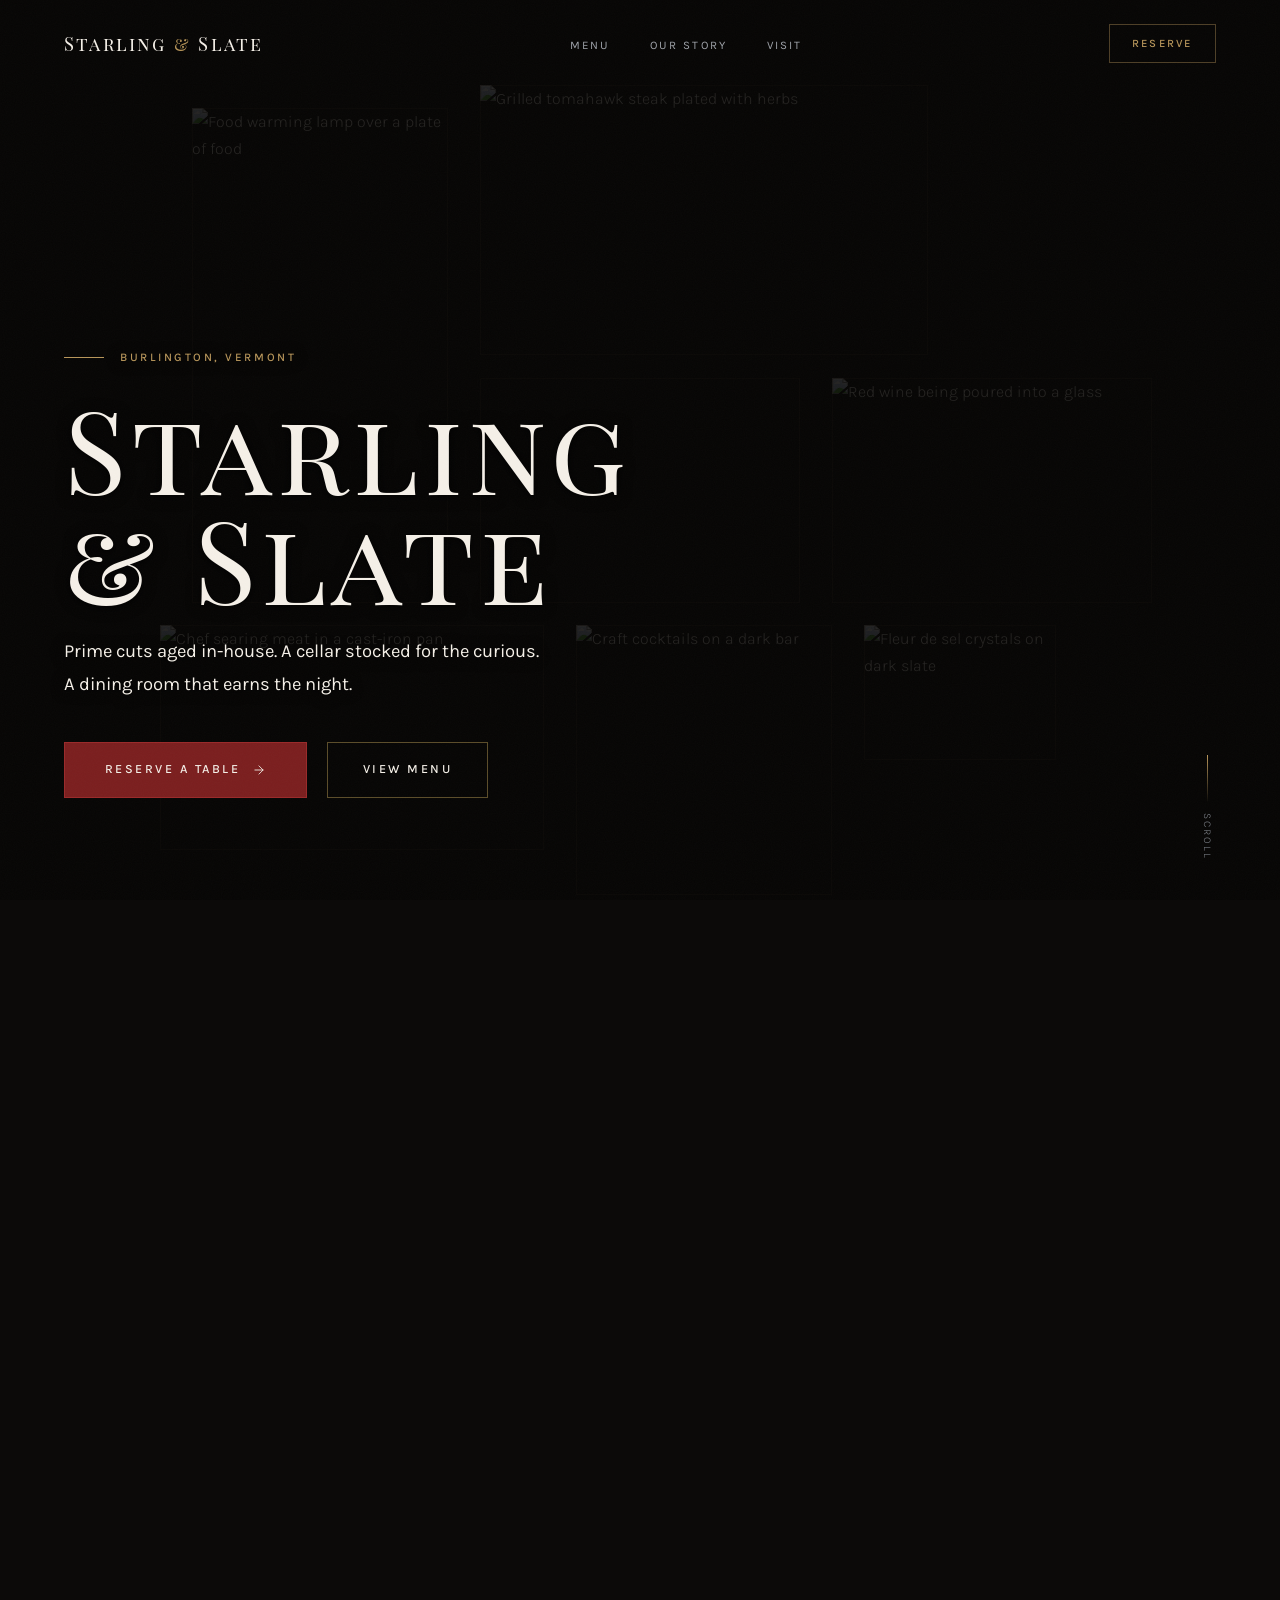
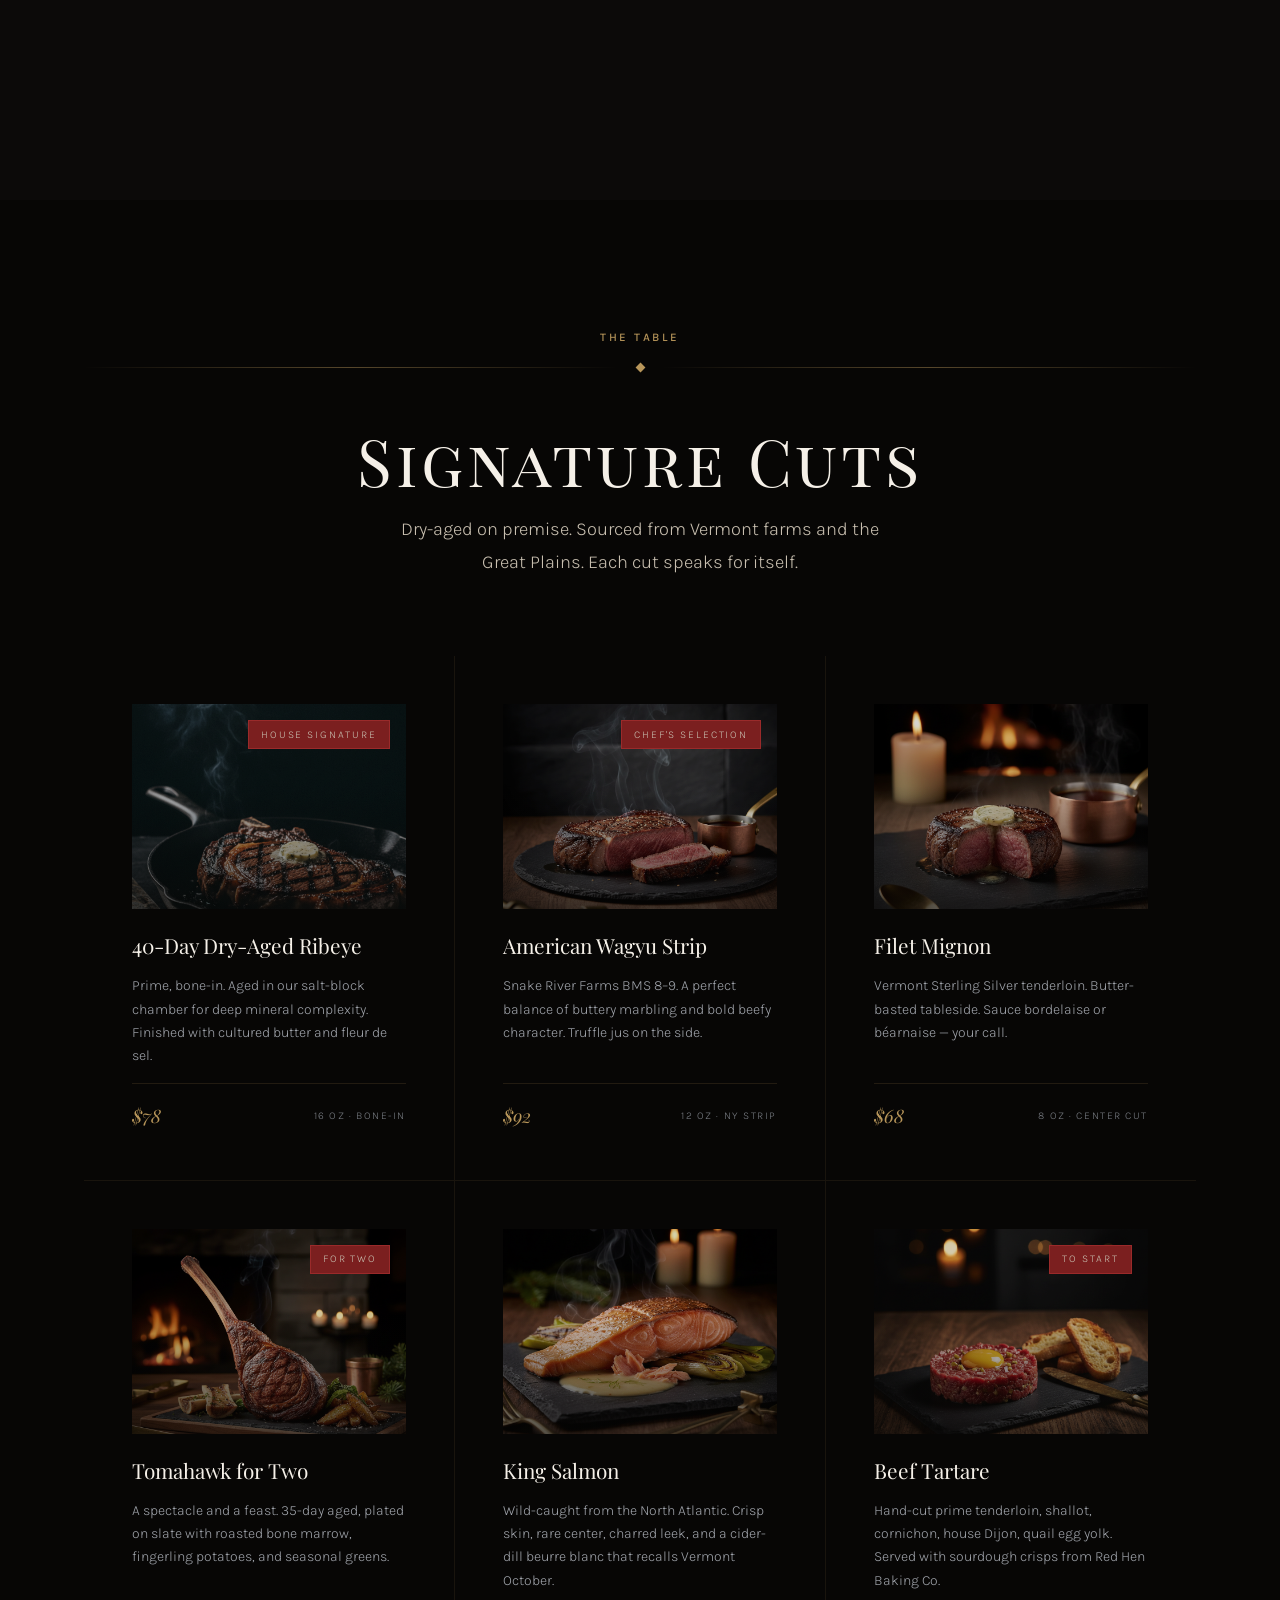
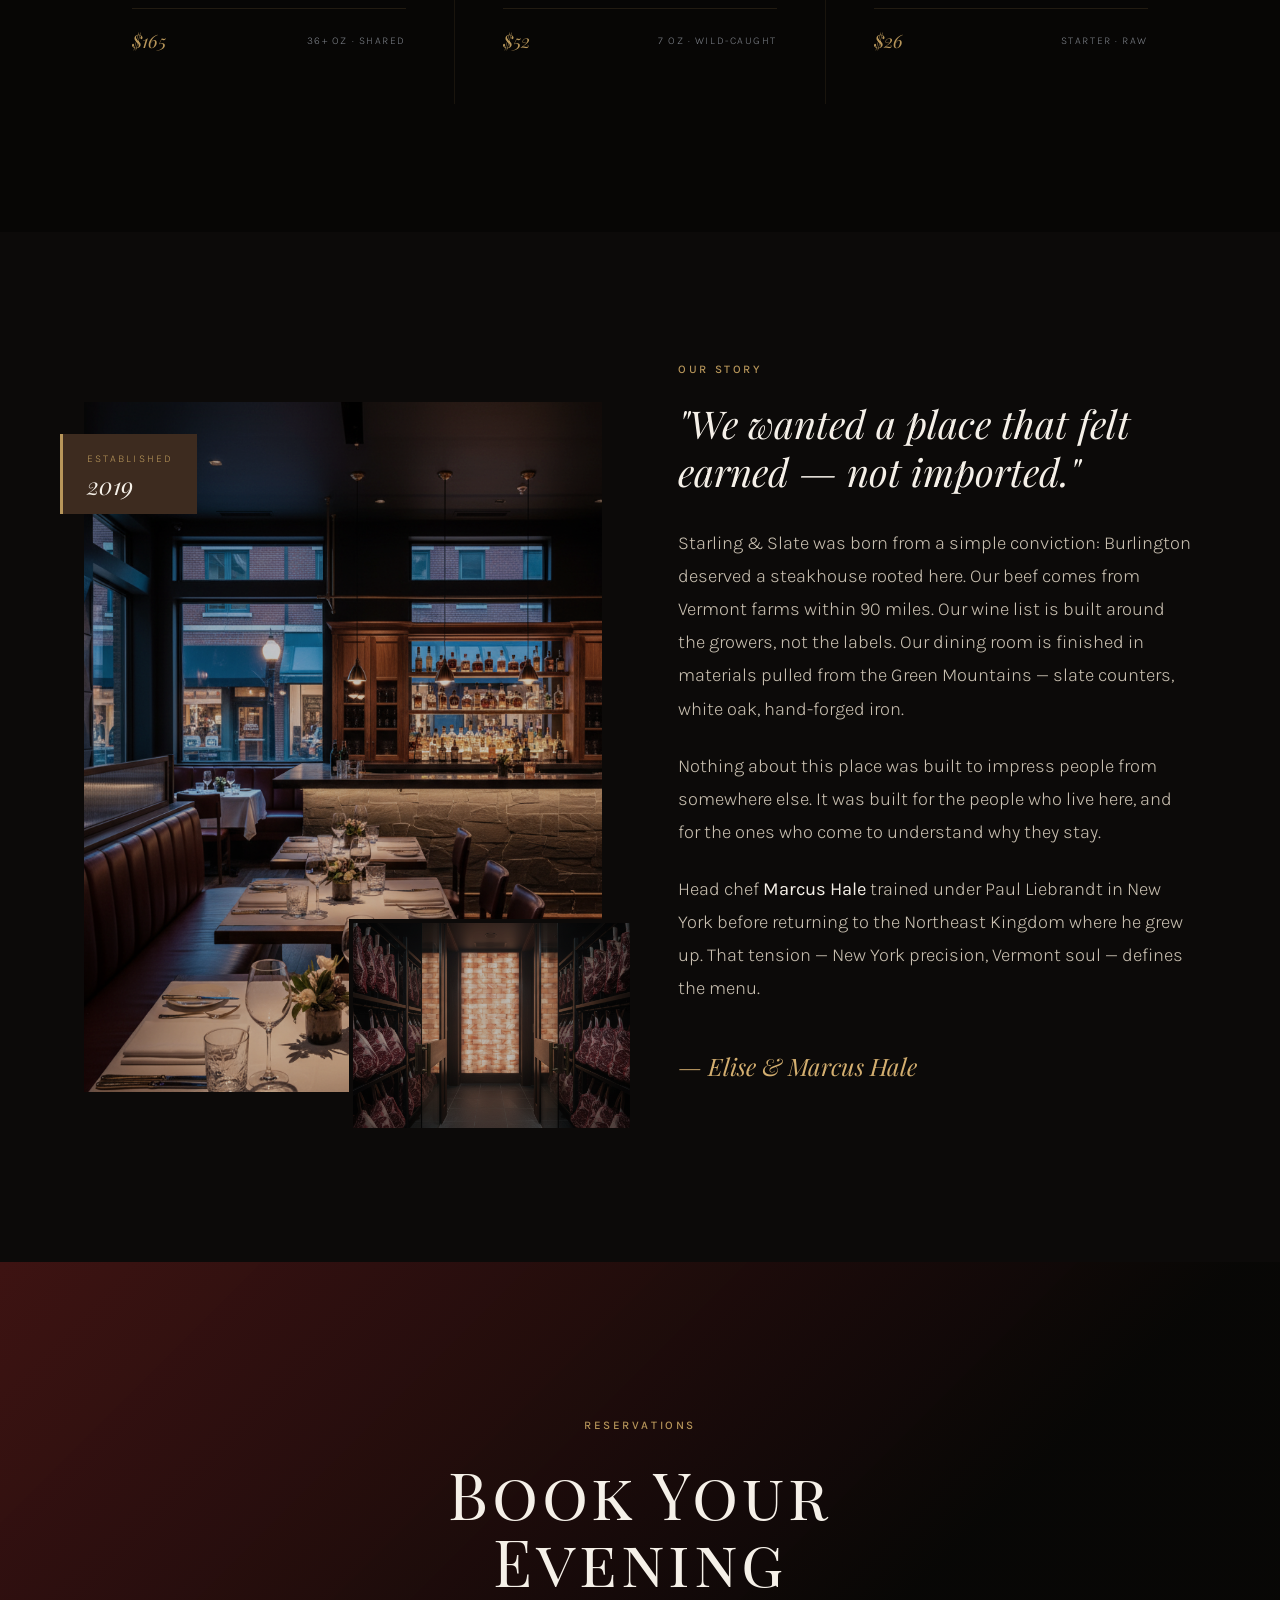
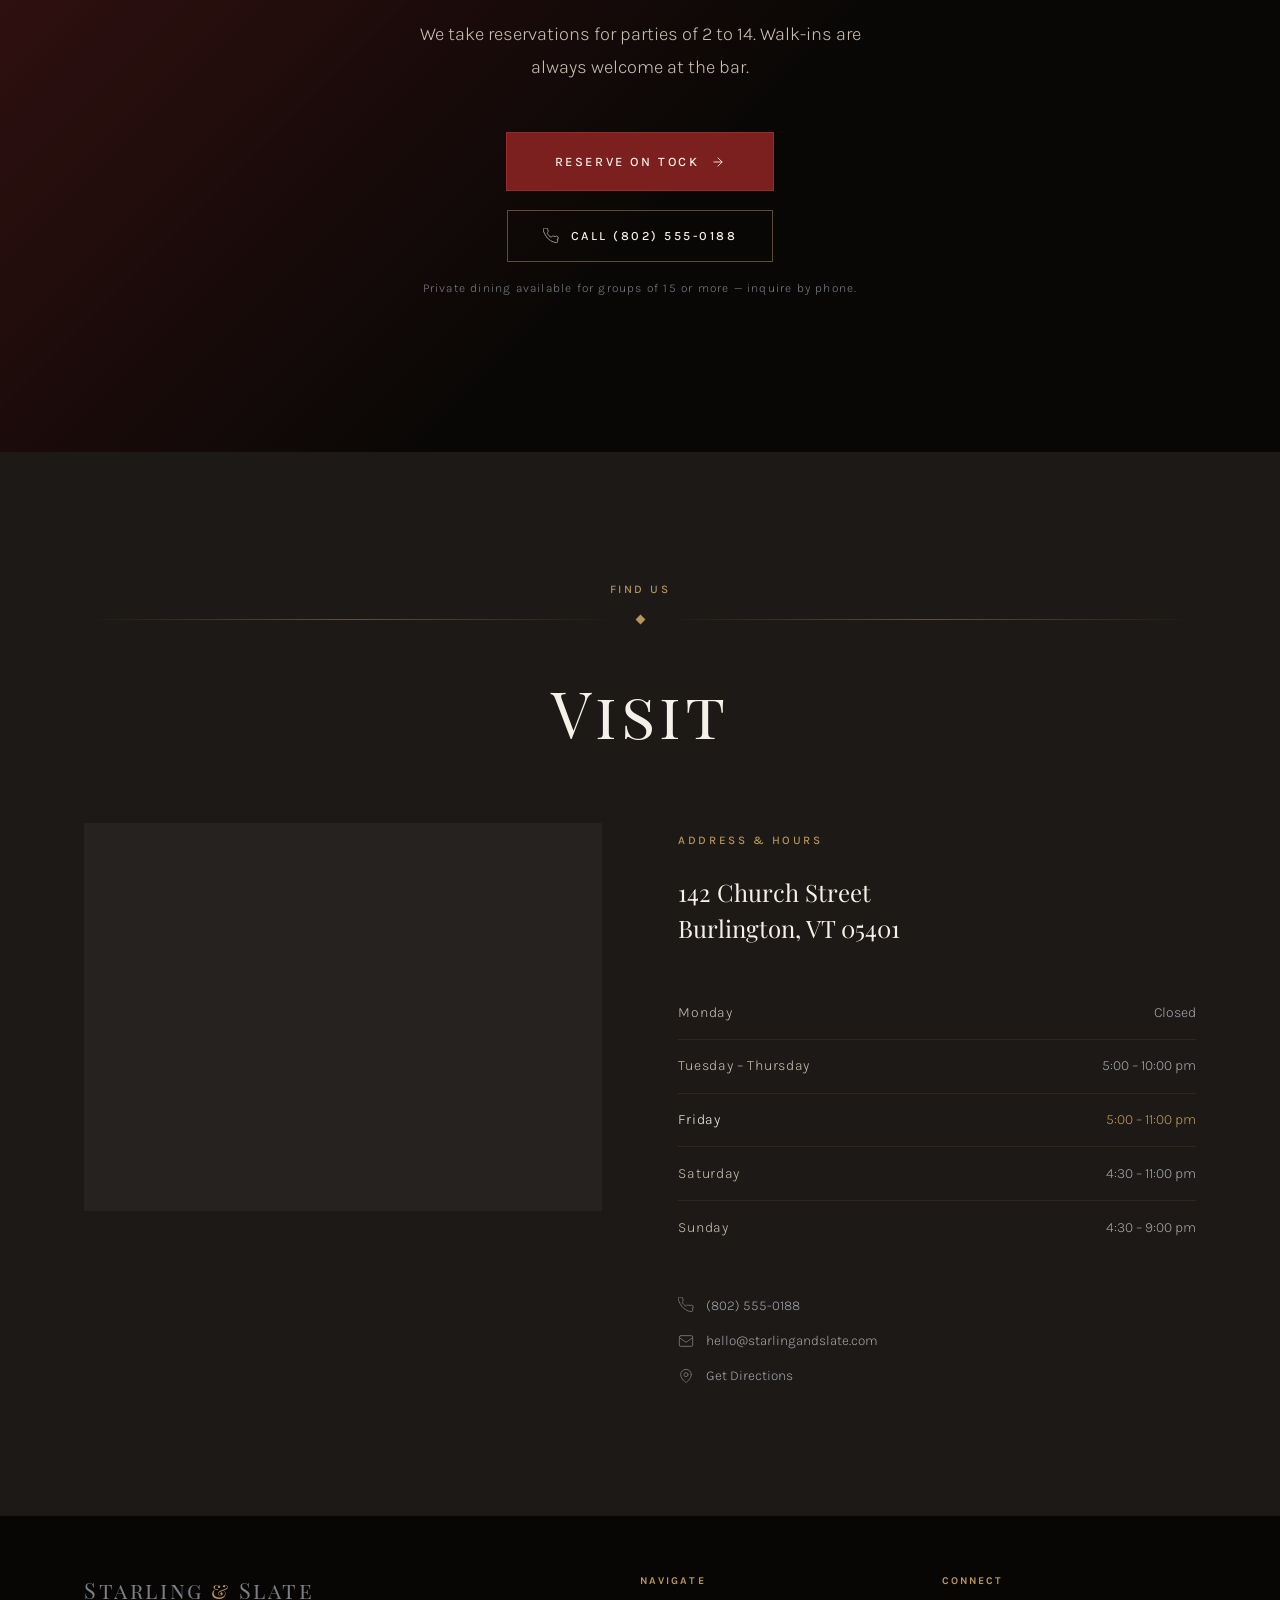
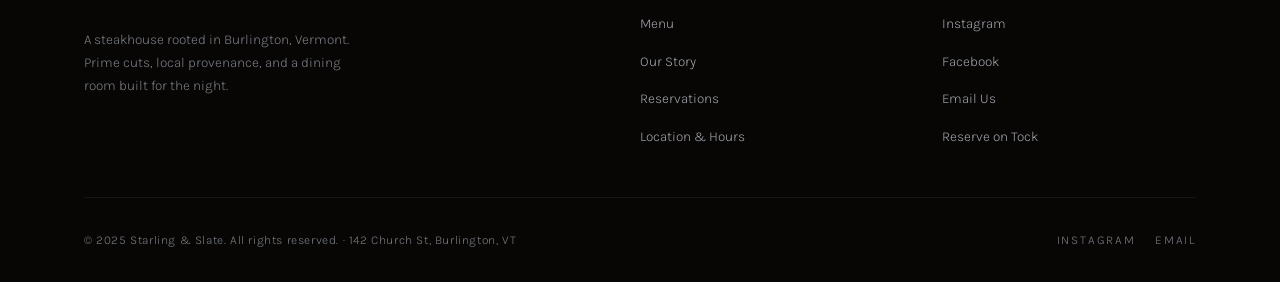
==== sites/starling-and-slate/index.html @ 14211ada "add starling and slate work" ====
<!doctype html>
<html lang="en">
  <head>
    <meta charset="UTF-8" />
    <meta name="viewport" content="width=device-width, initial-scale=1.0" />
    <meta
      name="description"
      content="Starling & Slate — Prime cuts, local provenance, and a dining room built for the Burlington night. Reservations open nightly."
    />
    <title>Starling &amp; Slate — Burlington, Vermont</title>

    <!-- Fonts -->
    <link rel="preconnect" href="https://fonts.googleapis.com" />
    <link rel="preconnect" href="https://fonts.gstatic.com" crossorigin />
    <link
      href="https://fonts.googleapis.com/css2?family=Playfair+Display+SC:ital,wght@0,400;0,700;1,400&family=Playfair+Display:ital,wght@0,400;0,600;1,400;1,600&family=Karla:ital,wght@0,300;0,400;0,500;1,300&display=swap"
      rel="stylesheet"
    />

    <style>
      /* ─── Reset & Base ───────────────────────────────────────────── */
      *,
      *::before,
      *::after {
        box-sizing: border-box;
        margin: 0;
        padding: 0;
      }
      html {
        /* scroll-behavior handled in JS for custom duration */
        font-size: 16px;
      }

      /* ─── Design Tokens ──────────────────────────────────────────── */
      :root {
        --ink: #0c0a09;
        --ink-deep: #070605;
        --surface: #131110;
        --surface-2: #1c1917;
        --surface-3: #252220;
        --oxblood: #7b1f1f;
        --oxblood-lt: #9a2a2a;
        --brass: #b8965a;
        --brass-lt: #d4af70;
        --slate: #7a7e85;
        --slate-lt: #a0a4ab;
        --cream: #f5f0e8;
        --cream-muted: #c8bfb0;
        --wood: #3d2b1f;

        --font-display: "Playfair Display SC", serif;
        --font-editorial: "Playfair Display", serif;
        --font-body: "Karla", sans-serif;

        --ease-out: cubic-bezier(0.16, 1, 0.3, 1);
        --ease-in-out: cubic-bezier(0.45, 0, 0.55, 1);
      }

      body {
        background-color: var(--ink);
        color: var(--cream);
        font-family: var(--font-body);
        font-weight: 300;
        line-height: 1.7;
        overflow-x: hidden;
      }

      img {
        display: block;
        width: 100%;
        object-fit: cover;
      }
      a {
        color: inherit;
        text-decoration: none;
      }
      button {
        cursor: pointer;
        border: none;
        background: none;
        font-family: inherit;
      }

      /* ─── Typography Scale ───────────────────────────────────────── */
      .display-xl {
        font-family: var(--font-display);
        font-size: clamp(2rem, 9vw, 9rem);
        font-weight: 400;
        letter-spacing: 0.04em;
        line-height: 0.95;
        color: var(--cream);
      }
      /* Playfair SC renders wider than metrics — cap at 7.5vw on narrow screens */
      @media (max-width: 480px) {
        .display-xl {
          font-size: 7.5vw;
        }
      }
      .display-lg {
        font-family: var(--font-display);
        font-size: clamp(2rem, 5vw, 4.5rem);
        font-weight: 400;
        letter-spacing: 0.06em;
        line-height: 1.05;
      }
      .display-md {
        font-family: var(--font-editorial);
        font-size: clamp(1.4rem, 3vw, 2.4rem);
        font-weight: 400;
        font-style: italic;
        line-height: 1.25;
      }
      .label {
        font-family: var(--font-body);
        font-size: 0.72rem;
        font-weight: 500;
        letter-spacing: 0.22em;
        text-transform: uppercase;
        color: var(--brass);
      }
      .body-lg {
        font-size: clamp(1rem, 2vw, 1.15rem);
        line-height: 1.8;
        color: var(--cream-muted);
      }

      /* ─── Utility ────────────────────────────────────────────────── */
      .container {
        width: 100%;
        max-width: 1240px;
        margin: 0 auto;
        padding: 0 clamp(1.5rem, 5vw, 4rem);
      }
      .divider {
        display: flex;
        align-items: center;
        gap: 1.2rem;
        margin-bottom: 3.5rem;
      }
      .divider::before,
      .divider::after {
        content: "";
        flex: 1;
        height: 1px;
        background: linear-gradient(
          90deg,
          transparent,
          var(--brass),
          transparent
        );
        opacity: 0.45;
      }
      .divider-diamond {
        width: 7px;
        height: 7px;
        background: var(--brass);
        transform: rotate(45deg);
        flex-shrink: 0;
      }

      /* ─── Scroll Reveal ──────────────────────────────────────────── */
      .reveal {
        opacity: 0;
        transform: translateY(32px);
        transition:
          opacity 0.75s var(--ease-out),
          transform 0.75s var(--ease-out);
      }
      .reveal.visible {
        opacity: 1;
        transform: translateY(0);
      }
      .reveal-left {
        opacity: 0;
        transform: translateX(-40px);
        transition:
          opacity 0.8s var(--ease-out),
          transform 0.8s var(--ease-out);
      }
      .reveal-right {
        opacity: 0;
        transform: translateX(40px);
        transition:
          opacity 0.8s var(--ease-out),
          transform 0.8s var(--ease-out);
      }
      .reveal-left.visible,
      .reveal-right.visible {
        opacity: 1;
        transform: translateX(0);
      }
      .reveal-delay-1 {
        transition-delay: 0.1s;
      }
      .reveal-delay-2 {
        transition-delay: 0.2s;
      }
      .reveal-delay-3 {
        transition-delay: 0.3s;
      }
      .reveal-delay-4 {
        transition-delay: 0.45s;
      }
      .reveal-delay-5 {
        transition-delay: 0.6s;
      }

      @media (prefers-reduced-motion: reduce) {
        .reveal,
        .reveal-left,
        .reveal-right {
          opacity: 1;
          transform: none;
          transition: none;
        }
      }

      /* ─── CTA Buttons ────────────────────────────────────────────── */
      .btn-primary {
        display: inline-flex;
        align-items: center;
        gap: 0.75rem;
        padding: 1rem 2.5rem;
        background: var(--oxblood);
        color: var(--cream);
        font-family: var(--font-body);
        font-size: 0.78rem;
        font-weight: 500;
        letter-spacing: 0.2em;
        text-transform: uppercase;
        border: 1px solid var(--oxblood-lt);
        transition:
          background 0.25s ease,
          border-color 0.25s ease,
          transform 0.2s ease;
        cursor: pointer;
      }
      .btn-primary:hover {
        background: var(--oxblood-lt);
        border-color: var(--brass);
        transform: translateY(-1px);
      }
      .btn-primary:focus-visible {
        outline: 2px solid var(--brass);
        outline-offset: 3px;
      }
      .btn-ghost {
        display: inline-flex;
        align-items: center;
        gap: 0.75rem;
        padding: 0.9rem 2.2rem;
        background: transparent;
        color: var(--cream);
        font-family: var(--font-body);
        font-size: 0.78rem;
        font-weight: 500;
        letter-spacing: 0.2em;
        text-transform: uppercase;
        border: 1px solid rgba(197, 165, 90, 0.45);
        transition:
          border-color 0.25s ease,
          color 0.25s ease,
          transform 0.2s ease;
        cursor: pointer;
      }
      .btn-ghost:hover {
        border-color: var(--brass-lt);
        color: var(--brass-lt);
        transform: translateY(-1px);
      }
      .btn-ghost:focus-visible {
        outline: 2px solid var(--brass);
        outline-offset: 3px;
      }

      /* ─── Navigation ─────────────────────────────────────────────── */
      nav {
        position: fixed;
        top: 0;
        left: 0;
        right: 0;
        z-index: 100;
        padding: 1.5rem clamp(1.5rem, 5vw, 4rem);
        display: flex;
        align-items: center;
        justify-content: space-between;
        transition:
          background 0.4s ease,
          padding 0.4s ease;
      }
      nav.scrolled {
        background: rgba(7, 6, 5, 0.92);
        backdrop-filter: blur(12px);
        -webkit-backdrop-filter: blur(12px);
        padding: 1rem clamp(1.5rem, 5vw, 4rem);
        border-bottom: 1px solid rgba(184, 150, 90, 0.12);
      }
      .nav-logo {
        font-family: var(--font-display);
        font-size: 1.15rem;
        letter-spacing: 0.12em;
        color: var(--cream);
      }
      .nav-logo span {
        color: var(--brass);
      }
      .nav-links {
        display: flex;
        align-items: center;
        gap: 2.5rem;
        list-style: none;
      }
      .nav-links a {
        font-size: 0.72rem;
        font-weight: 400;
        letter-spacing: 0.18em;
        text-transform: uppercase;
        color: var(--slate-lt);
        transition: color 0.2s ease;
      }
      .nav-links a:hover {
        color: var(--cream);
      }
      .nav-reserve {
        font-size: 0.7rem;
        font-weight: 500;
        letter-spacing: 0.2em;
        text-transform: uppercase;
        color: var(--brass);
        border: 1px solid rgba(184, 150, 90, 0.4);
        padding: 0.55rem 1.4rem;
        transition:
          border-color 0.2s ease,
          color 0.2s ease;
      }
      .nav-reserve:hover {
        border-color: var(--brass-lt);
        color: var(--brass-lt);
      }
      .nav-hamburger {
        display: none;
        flex-direction: column;
        gap: 5px;
        cursor: pointer;
        padding: 4px;
      }
      .nav-hamburger span {
        display: block;
        width: 24px;
        height: 1.5px;
        background: var(--cream);
        transition:
          transform 0.3s ease,
          opacity 0.3s ease;
      }
      .mobile-menu {
        display: none;
        position: fixed;
        inset: 0;
        z-index: 99;
        background: rgba(7, 6, 5, 0.97);
        backdrop-filter: blur(16px);
        flex-direction: column;
        align-items: center;
        justify-content: center;
        gap: 2.5rem;
      }
      .mobile-menu.open {
        display: flex;
      }
      .mobile-menu a {
        font-family: var(--font-display);
        font-size: 1.8rem;
        letter-spacing: 0.1em;
        color: var(--cream);
        transition: color 0.2s ease;
      }
      .mobile-menu a:hover {
        color: var(--brass);
      }
      @media (max-width: 768px) {
        .nav-links,
        .nav-reserve {
          display: none;
        }
        .nav-hamburger {
          display: flex;
        }
      }

      /* ─── Gallery Hero ──────────────────────────────────────────── */
      #gallery-zone {
        position: relative;
        height: 200vh;
      }
      #gallery-sticky {
        position: sticky;
        top: 0;
        height: 100vh;
        overflow: hidden;
        background: var(--ink-deep);
      }
      /* Each layer fills the viewport and centers its child */
      .gallery-layer {
        position: absolute;
        inset: 0;
        display: flex;
        align-items: center;
        justify-content: center;
        /* push gallery tiles below the fixed nav */
        padding-top: 5rem;
        transform-origin: center center;
        will-change: transform, opacity;
      }
      /* Each positioned image/video tile */
      .gallery-item {
        position: relative;
        flex-shrink: 0;
        overflow: hidden;
      }
      .gallery-item img,
      .gallery-item video {
        position: absolute;
        inset: 0;
        width: 100%;
        height: 100%;
        object-fit: cover;
      }
      /* Individual tile sizes & offsets (relative within the centered flex layer) */
      .gallery-item[data-idx="0"] {
        width: 25vw;
        height: 25vh;
      }
      .gallery-item[data-idx="1"] {
        width: 35vw;
        height: 30vh;
        top: -30vh;
        left: 5vw;
      }
      .gallery-item[data-idx="2"] {
        width: 20vw;
        height: 55vh;
        top: -15vh;
        left: -25vw;
      }
      .gallery-item[data-idx="3"] {
        width: 25vw;
        height: 25vh;
        left: 27.5vw;
      }
      .gallery-item[data-idx="4"] {
        width: 20vw;
        height: 30vh;
        top: 30vh;
        left: 5vw;
      }
      .gallery-item[data-idx="5"] {
        width: 30vw;
        height: 25vh;
        top: 27.5vh;
        left: -22.5vw;
      }
      .gallery-item[data-idx="6"] {
        width: 15vw;
        height: 15vh;
        top: 22.5vh;
        left: 25vw;
      }
      /* Thin brass border on all tiles */
      .gallery-item::after {
        content: "";
        position: absolute;
        inset: 0;
        border: 1px solid rgba(184, 150, 90, 0.2);
        pointer-events: none;
        z-index: 1;
      }
      /* Dark scrim — aids text readability on load, fades with hero text on scroll */
      #gallery-overlay {
        position: absolute;
        inset: 0;
        background: rgba(7, 6, 5, 0.88);
        z-index: 10;
        pointer-events: none;
        will-change: opacity;
      }
      /* Gallery content overlay — hero text visible immediately, fades out on scroll */
      #gallery-content {
        position: absolute;
        inset: 0;
        z-index: 20;
        display: flex;
        flex-direction: column;
        align-items: flex-start;
        justify-content: flex-end;
        padding: 0 clamp(1.25rem, 5vw, 4rem) clamp(3.5rem, 8vw, 7rem);
        /* visible on load — JS fades it out as scrolling begins */
        opacity: 1;
        pointer-events: auto;
        text-shadow:
          0 1px 14px rgba(0, 0, 0, 0.8),
          0 2px 4px rgba(0, 0, 0, 0.5);
      }
      #gallery-content .btn-primary,
      #gallery-content .btn-ghost {
        text-shadow: none;
      }
      #gallery-content .body-lg {
        color: var(--cream);
        font-weight: 400;
      }
      /* Scroll hint */
      #gallery-scroll-hint {
        position: absolute;
        bottom: 2.5rem;
        right: clamp(1.5rem, 5vw, 4rem);
        display: flex;
        flex-direction: column;
        align-items: center;
        gap: 0.6rem;
        z-index: 21;
      }
      #gallery-scroll-hint span {
        font-size: 0.65rem;
        letter-spacing: 0.2em;
        text-transform: uppercase;
        color: var(--slate);
        writing-mode: vertical-rl;
      }
      .scroll-line {
        width: 1px;
        height: 48px;
        background: linear-gradient(to bottom, var(--brass), transparent);
        animation: scrollPulse 2.2s ease-in-out 0.6s infinite;
      }
      @media (prefers-reduced-motion: reduce) {
        .scroll-line {
          animation: none;
        }
      }
      /* Shared hero text atoms */
      .hero-eyebrow {
        display: flex;
        align-items: center;
        gap: 1rem;
        margin-bottom: 1.6rem;
      }
      .hero-eyebrow-line {
        width: 40px;
        height: 1px;
        background: var(--brass);
      }
      .hero-title {
        margin-bottom: 1.4rem;
      }
      .hero-subtitle {
        max-width: 520px;
        margin-bottom: 2.6rem;
      }
      .hero-actions {
        display: flex;
        gap: 1.2rem;
        flex-wrap: wrap;
      }
      /* Mobile: enlarge center tile and hide smaller peripherals */
      @media (max-width: 768px) {
        .gallery-item[data-idx="2"],
        .gallery-item[data-idx="5"],
        .gallery-item[data-idx="6"] {
          display: none;
        }
        .gallery-item[data-idx="0"] {
          width: 44vw;
          height: 32vh;
        }
        .gallery-item[data-idx="1"] {
          width: 44vw;
          height: 26vh;
          top: -26vh;
          left: 2vw;
        }
        .gallery-item[data-idx="3"] {
          width: 38vw;
          height: 24vh;
          left: 42vw;
        }
        .gallery-item[data-idx="4"] {
          width: 38vw;
          height: 26vh;
          top: 26vh;
          left: 2vw;
        }
      }

      @keyframes scrollPulse {
        0%,
        100% {
          opacity: 0.3;
          transform: scaleY(1);
        }
        50% {
          opacity: 1;
          transform: scaleY(1.15);
        }
      }

      /* ─── Section Common ─────────────────────────────────────────── */
      section {
        padding: clamp(5rem, 10vw, 9rem) 0;
      }
      .section-header {
        text-align: center;
        margin-bottom: clamp(3rem, 6vw, 5.5rem);
      }
      .section-header .label {
        margin-bottom: 1rem;
      }

      /* ─── Menu Section ───────────────────────────────────────────── */
      #menu {
        background: var(--ink-deep);
        position: relative;
        overflow: hidden;
      }
      #menu::before {
        content: "";
        position: absolute;
        top: -1px;
        left: 0;
        right: 0;
        height: 1px;
        background: linear-gradient(
          90deg,
          transparent,
          var(--brass),
          transparent
        );
        opacity: 0.3;
      }
      #menu::after {
        content: "";
        position: absolute;
        bottom: -1px;
        left: 0;
        right: 0;
        height: 1px;
        background: linear-gradient(
          90deg,
          transparent,
          var(--brass),
          transparent
        );
        opacity: 0.3;
      }
      .menu-grid {
        display: grid;
        grid-template-columns: repeat(3, 1fr);
        gap: 1px;
        background: rgba(184, 150, 90, 0.1);
      }
      @media (max-width: 900px) {
        .menu-grid {
          grid-template-columns: repeat(2, 1fr);
        }
      }
      @media (max-width: 560px) {
        .menu-grid {
          grid-template-columns: 1fr;
        }
      }
      .menu-card {
        background: var(--ink-deep);
        padding: clamp(2rem, 4vw, 3rem);
        display: flex;
        flex-direction: column;
        gap: 1rem;
        transition: background 0.3s ease;
        cursor: default;
      }
      .menu-card:hover {
        background: var(--surface);
      }
      .menu-card-img-wrap {
        position: relative;
        aspect-ratio: 4/3;
        overflow: hidden;
        margin-bottom: 0.5rem;
      }
      .menu-card-img-wrap img {
        height: 100%;
        transition: transform 0.7s var(--ease-out);
        filter: brightness(0.85) saturate(0.9);
      }
      .menu-card:hover .menu-card-img-wrap img {
        transform: scale(1.04);
      }
      .menu-card-img-overlay {
        position: absolute;
        inset: 0;
        background: linear-gradient(
          to top,
          rgba(7, 6, 5, 0.6) 0%,
          transparent 60%
        );
      }
      .menu-card-badge {
        position: absolute;
        top: 1rem;
        right: 1rem;
        background: var(--oxblood);
        border: 1px solid var(--oxblood-lt);
        padding: 0.3rem 0.75rem;
        font-size: 0.65rem;
        letter-spacing: 0.18em;
        text-transform: uppercase;
        color: var(--cream-muted);
      }
      .menu-card-name {
        font-family: var(--font-editorial);
        font-size: 1.3rem;
        font-weight: 400;
        color: var(--cream);
        line-height: 1.2;
      }
      .menu-card-desc {
        font-size: 0.88rem;
        color: var(--slate-lt);
        line-height: 1.65;
        flex: 1;
      }
      .menu-card-footer {
        display: flex;
        align-items: center;
        justify-content: space-between;
        padding-top: 1rem;
        border-top: 1px solid rgba(184, 150, 90, 0.15);
      }
      .menu-price {
        font-family: var(--font-editorial);
        font-size: 1.15rem;
        color: var(--brass);
        font-style: italic;
      }
      .menu-cut-detail {
        font-size: 0.65rem;
        letter-spacing: 0.15em;
        text-transform: uppercase;
        color: var(--slate);
      }

      /* ─── Story Section ──────────────────────────────────────────── */
      #story {
        background: var(--ink);
        position: relative;
      }
      .story-inner {
        display: grid;
        grid-template-columns: 1fr 1fr;
        gap: clamp(3rem, 6vw, 7rem);
        align-items: center;
      }
      @media (max-width: 860px) {
        .story-inner {
          grid-template-columns: 1fr;
        }
      }
      .story-image-wrap {
        position: relative;
      }
      .story-image-main {
        aspect-ratio: 3/4;
        overflow: hidden;
      }
      .story-image-main img {
        height: 100%;
        filter: brightness(0.8) saturate(0.85);
      }
      .story-image-accent {
        position: absolute;
        bottom: -2.5rem;
        right: -2rem;
        width: 55%;
        aspect-ratio: 4/3;
        overflow: hidden;
        border: 4px solid var(--ink);
      }
      .story-image-accent img {
        height: 100%;
        filter: brightness(0.75) saturate(0.8);
      }
      @media (max-width: 860px) {
        .story-image-accent {
          right: 0;
          bottom: -1.5rem;
        }
      }
      .story-brass-tag {
        position: absolute;
        top: 2rem;
        left: -1.5rem;
        background: var(--wood);
        border-left: 3px solid var(--brass);
        padding: 1rem 1.5rem;
        z-index: 2;
      }
      @media (max-width: 860px) {
        .story-brass-tag {
          left: 0;
        }
      }
      .story-brass-tag p {
        font-size: 0.65rem;
        letter-spacing: 0.2em;
        text-transform: uppercase;
        color: var(--brass);
      }
      .story-brass-tag strong {
        display: block;
        font-family: var(--font-editorial);
        font-size: 1.5rem;
        font-style: italic;
        color: var(--cream);
        font-weight: 400;
        line-height: 1.1;
        margin-top: 0.25rem;
      }
      .story-text {
        padding-bottom: 3rem;
      }
      .story-text .label {
        margin-bottom: 1.2rem;
      }
      .story-text .display-md {
        margin-bottom: 2rem;
        color: var(--cream);
      }
      .story-text .body-lg {
        margin-bottom: 1.5rem;
      }
      .story-signature {
        font-family: var(--font-editorial);
        font-style: italic;
        font-size: 1.5rem;
        color: var(--brass-lt);
        margin-top: 2.5rem;
      }

      /* ─── Reserve Section ────────────────────────────────────────── */
      #reserve {
        position: relative;
        overflow: hidden;
        padding: 0;
      }
      .reserve-bg {
        position: absolute;
        inset: 0;
        background-image: url("images/reserve-bg.jpg");
        background-size: cover;
        background-position: center;
        filter: brightness(0.25) saturate(0.6);
      }
      .reserve-overlay {
        position: absolute;
        inset: 0;
        background: linear-gradient(
          135deg,
          rgba(123, 31, 31, 0.45) 0%,
          rgba(7, 6, 5, 0.7) 60%
        );
      }
      .reserve-inner {
        position: relative;
        z-index: 2;
        padding: clamp(6rem, 12vw, 11rem) clamp(1.5rem, 5vw, 4rem);
        text-align: center;
        max-width: 700px;
        margin: 0 auto;
      }
      .reserve-inner .label {
        margin-bottom: 1.5rem;
      }
      .reserve-inner .display-lg {
        margin-bottom: 1.5rem;
      }
      .reserve-inner .body-lg {
        margin-bottom: 3rem;
        max-width: 480px;
        margin-left: auto;
        margin-right: auto;
      }
      .reserve-cta-group {
        display: flex;
        flex-direction: column;
        align-items: center;
        gap: 1.2rem;
      }
      .reserve-note {
        font-size: 0.75rem;
        letter-spacing: 0.1em;
        color: var(--slate);
        margin-top: 1rem;
      }

      /* ─── Location & Hours ───────────────────────────────────────── */
      #location {
        background: var(--surface-2);
      }
      .location-grid {
        display: grid;
        grid-template-columns: 1fr 1fr;
        gap: clamp(3rem, 6vw, 6rem);
        align-items: start;
      }
      @media (max-width: 768px) {
        .location-grid {
          grid-template-columns: 1fr;
        }
      }
      .map-wrap {
        aspect-ratio: 4/3;
        overflow: hidden;
        position: relative;
        background: var(--surface-3);
      }
      .map-wrap iframe {
        position: absolute;
        inset: 0;
        width: 100%;
        height: 100%;
        border: 0;
        filter: brightness(0.65) saturate(0.35) sepia(0.25);
        transition: filter 0.4s ease;
      }
      .map-wrap:hover iframe {
        filter: brightness(0.8) saturate(0.55) sepia(0.15);
      }
      .location-details {
        padding-top: 0.5rem;
      }
      .location-details .label {
        margin-bottom: 1.5rem;
      }
      .location-address {
        font-family: var(--font-editorial);
        font-size: 1.5rem;
        font-style: italic;
        color: var(--cream);
        margin-bottom: 2.5rem;
        line-height: 1.5;
      }
      .hours-table {
        width: 100%;
        border-collapse: collapse;
        margin-bottom: 2.5rem;
      }
      .hours-table tr {
        border-bottom: 1px solid rgba(184, 150, 90, 0.12);
      }
      .hours-table tr:last-child {
        border-bottom: none;
      }
      .hours-table td {
        padding: 0.9rem 0;
        font-size: 0.88rem;
      }
      .hours-table td:first-child {
        color: var(--cream-muted);
        letter-spacing: 0.05em;
      }
      .hours-table td:last-child {
        text-align: right;
        color: var(--slate-lt);
      }
      .hours-table .today td {
        color: var(--cream);
      }
      .hours-table .today td:last-child {
        color: var(--brass);
      }
      .location-contact {
        display: flex;
        flex-direction: column;
        gap: 0.75rem;
      }
      .location-contact a {
        display: flex;
        align-items: center;
        gap: 0.75rem;
        font-size: 0.85rem;
        color: var(--slate-lt);
        transition: color 0.2s ease;
      }
      .location-contact a:hover {
        color: var(--brass);
      }
      .contact-icon {
        width: 16px;
        height: 16px;
        flex-shrink: 0;
        opacity: 0.6;
      }

      /* ─── Footer ─────────────────────────────────────────────────── */
      footer {
        background: var(--ink-deep);
        border-top: 1px solid rgba(184, 150, 90, 0.12);
        padding: 3.5rem 0 2rem;
      }
      .footer-inner {
        display: grid;
        grid-template-columns: 2fr 1fr 1fr;
        gap: 3rem;
        margin-bottom: 3rem;
      }
      @media (max-width: 768px) {
        .footer-inner {
          grid-template-columns: 1fr;
          gap: 2rem;
        }
      }
      .footer-brand .nav-logo {
        font-size: 1.35rem;
        margin-bottom: 1rem;
      }
      .footer-brand p {
        font-size: 0.85rem;
        color: var(--slate);
        line-height: 1.7;
        max-width: 280px;
      }
      .footer-col h4 {
        font-size: 0.65rem;
        letter-spacing: 0.2em;
        text-transform: uppercase;
        color: var(--brass);
        margin-bottom: 1.2rem;
      }
      .footer-col ul {
        list-style: none;
        display: flex;
        flex-direction: column;
        gap: 0.65rem;
      }
      .footer-col ul a {
        font-size: 0.85rem;
        color: var(--slate-lt);
        transition: color 0.2s ease;
      }
      .footer-col ul a:hover {
        color: var(--cream);
      }
      .footer-bottom {
        display: flex;
        align-items: center;
        justify-content: space-between;
        padding-top: 2rem;
        border-top: 1px solid rgba(255, 255, 255, 0.06);
        gap: 1rem;
        flex-wrap: wrap;
      }
      .footer-bottom p {
        font-size: 0.75rem;
        color: var(--slate);
        letter-spacing: 0.05em;
      }
      .footer-social {
        display: flex;
        gap: 1.2rem;
      }
      .footer-social a {
        font-size: 0.75rem;
        letter-spacing: 0.15em;
        text-transform: uppercase;
        color: var(--slate);
        transition: color 0.2s ease;
      }
      .footer-social a:hover {
        color: var(--brass);
      }

      /* ─── Grain overlay ──────────────────────────────────────────── */
      body::after {
        content: "";
        position: fixed;
        inset: 0;
        pointer-events: none;
        z-index: 9999;
        opacity: 0.025;
        background-image: url("data:image/svg+xml,%3Csvg viewBox='0 0 256 256' xmlns='http://www.w3.org/2000/svg'%3E%3Cfilter id='noise'%3E%3CfeTurbulence type='fractalNoise' baseFrequency='0.9' numOctaves='4' stitchTiles='stitch'/%3E%3C/filter%3E%3Crect width='100%25' height='100%25' filter='url(%23noise)' opacity='1'/%3E%3C/svg%3E");
        background-size: 256px 256px;
      }

      /* ─── Scroll progress bar ────────────────────────────────────── */
      .scroll-progress {
        position: fixed;
        top: 0;
        left: 0;
        height: 2px;
        background: var(--brass);
        z-index: 200;
        transform-origin: left;
        transform: scaleX(0);
        transition: transform 0.1s linear;
      }
    </style>
  </head>
  <body>
    <!-- Scroll Progress -->
    <div
      class="scroll-progress"
      id="scrollProgress"
      role="progressbar"
      aria-label="Page scroll progress"
    ></div>

    <!-- Navigation -->
    <nav id="navbar" role="navigation" aria-label="Main navigation">
      <a href="#" class="nav-logo" aria-label="Starling & Slate — back to top"
        >Starling <span>&amp;</span> Slate</a
      >
      <ul class="nav-links">
        <li><a href="#menu">Menu</a></li>
        <li><a href="#story">Our Story</a></li>
        <li><a href="#location">Visit</a></li>
      </ul>
      <a
        href="https://www.exploretock.com"
        target="_blank"
        rel="noopener"
        class="nav-reserve"
        aria-label="Reserve a table (opens reservation platform)"
        >Reserve</a
      >
      <button
        class="nav-hamburger"
        id="hamburgerBtn"
        aria-label="Open menu"
        aria-expanded="false"
        aria-controls="mobileMenu"
      >
        <span></span><span></span><span></span>
      </button>
    </nav>

    <!-- Mobile Menu -->
    <div
      id="mobileMenu"
      class="mobile-menu"
      role="dialog"
      aria-modal="true"
      aria-label="Mobile navigation"
    >
      <a href="#menu" class="mobile-link">Menu</a>
      <a href="#story" class="mobile-link">Our Story</a>
      <a href="#location" class="mobile-link">Visit</a>
      <a
        href="https://www.exploretock.com"
        target="_blank"
        rel="noopener"
        class="mobile-link"
        style="color: var(--brass)"
        >Reserve</a
      >
    </div>

    <!-- ── Gallery Hero ──────────────────────────────────────── -->
    <div id="gallery-zone" aria-label="Welcome">
      <div id="gallery-sticky">
        <!-- Layer 0 · CENTER · steak video (25vw×25vh → scales to 100vw×100vh) -->
        <div class="gallery-layer" data-layer="0">
          <div class="gallery-item" data-idx="0">
            <video
              id="gallery-video"
              src="images/steak.mp4"
              muted
              playsinline
              preload="auto"
              aria-hidden="true"
            ></video>
          </div>
        </div>

        <!-- Layer 1 · upper-right · plated steak -->
        <div class="gallery-layer" data-layer="1">
          <div class="gallery-item" data-idx="1">
            <img
              src="https://images.unsplash.com/photo-1544025162-d76694265947?w=900&q=80"
              alt="Grilled tomahawk steak plated with herbs"
              loading="lazy"
            />
          </div>
        </div>

        <!-- Layer 2 · left tall · restaurant interior -->
        <div class="gallery-layer" data-layer="2">
          <div class="gallery-item" data-idx="2">
            <img
              src="https://images.unsplash.com/photo-1773067752070-e1d3923caf71?q=80&w=900"
              alt="Food warming lamp over a plate of food"
              loading="lazy"
            />
          </div>
        </div>

        <!-- Layer 3 · right-center · red wine pour -->
        <div class="gallery-layer" data-layer="3">
          <div class="gallery-item" data-idx="3">
            <img
              src="https://images.unsplash.com/photo-1510812431401-41d2bd2722f3?w=900&q=80"
              alt="Red wine being poured into a glass"
              loading="lazy"
            />
          </div>
        </div>

        <!-- Layer 4 · lower-right · cocktails -->
        <div class="gallery-layer" data-layer="4">
          <div class="gallery-item" data-idx="4">
            <img
              src="https://images.unsplash.com/photo-1551218808-94e220e084d2?w=900&q=80"
              alt="Craft cocktails on a dark bar"
              loading="lazy"
            />
          </div>
        </div>

        <!-- Layer 5 · lower-left · chef cooking -->
        <div class="gallery-layer" data-layer="5">
          <div class="gallery-item" data-idx="5">
            <img
              src="https://images.unsplash.com/photo-1617837965404-1e571e841de2?q=80&w=900"
              alt="Chef searing meat in a cast-iron pan"
              loading="lazy"
            />
          </div>
        </div>

        <!-- Layer 6 · small right · seasoning detail -->
        <div class="gallery-layer" data-layer="6">
          <div class="gallery-item" data-idx="6">
            <img
              src="https://images.unsplash.com/photo-1558030006-450675393462?w=600&q=80"
              alt="Fleur de sel crystals on dark slate"
              loading="lazy"
            />
          </div>
        </div>

        <!-- Dark overlay for text legibility — fades out on scroll -->
        <div id="gallery-overlay" aria-hidden="true"></div>

        <!-- Hero text — visible immediately, fades out as scroll begins -->
        <div id="gallery-content" role="banner">
          <div class="hero-eyebrow">
            <div class="hero-eyebrow-line" aria-hidden="true"></div>
            <span class="label">Burlington, Vermont</span>
          </div>
          <h1 class="display-xl hero-title">Starling<br />&amp; Slate</h1>
          <p class="body-lg hero-subtitle">
            Prime cuts aged in-house. A cellar stocked for the curious.<br />A
            dining room that earns the night.
          </p>
          <div class="hero-actions">
            <a
              href="https://www.exploretock.com"
              target="_blank"
              rel="noopener"
              class="btn-primary"
            >
              Reserve a Table
              <svg
                width="14"
                height="14"
                viewBox="0 0 24 24"
                fill="none"
                stroke="currentColor"
                stroke-width="1.5"
                stroke-linecap="round"
                stroke-linejoin="round"
                aria-hidden="true"
              >
                <path d="M5 12h14M12 5l7 7-7 7" />
              </svg>
            </a>
            <a href="#menu" class="btn-ghost">View Menu</a>
          </div>
        </div>

        <!-- Scroll hint -->
        <div id="gallery-scroll-hint" aria-hidden="true">
          <div class="scroll-line"></div>
          <span>Scroll</span>
        </div>
      </div>
      <!-- /gallery-sticky -->
    </div>
    <!-- /gallery-zone -->

    <!-- ── Featured Menu ────────────────────────────────────────── -->
    <section id="menu" aria-labelledby="menu-heading">
      <div class="container">
        <div class="section-header reveal">
          <p class="label">The Table</p>
          <div class="divider" aria-hidden="true">
            <div class="divider-diamond"></div>
          </div>
          <h2 class="display-lg" id="menu-heading">Signature Cuts</h2>
          <p class="body-lg" style="max-width: 520px; margin: 1.2rem auto 0">
            Dry-aged on premise. Sourced from Vermont farms and the Great
            Plains. Each cut speaks for itself.
          </p>
        </div>
      </div>

      <div class="container">
        <div class="menu-grid">
          <!-- Card 1 -->
          <article class="menu-card reveal reveal-delay-1">
            <div class="menu-card-img-wrap">
              <img
                src="images/ribeye.png"
                alt="40-day dry-aged ribeye, cross-hatched crust, plated on slate"
                loading="lazy"
              />
              <div class="menu-card-img-overlay" aria-hidden="true"></div>
              <div class="menu-card-badge">House Signature</div>
            </div>
            <h3 class="menu-card-name">40-Day Dry-Aged Ribeye</h3>
            <p class="menu-card-desc">
              Prime, bone-in. Aged in our salt-block chamber for deep mineral
              complexity. Finished with cultured butter and fleur de sel.
            </p>
            <div class="menu-card-footer">
              <span class="menu-price">$78</span>
              <span class="menu-cut-detail">16 oz · Bone-In</span>
            </div>
          </article>

          <!-- Card 2 -->
          <article class="menu-card reveal reveal-delay-2">
            <div class="menu-card-img-wrap">
              <img
                src="images/wagyu.png"
                alt="Snake River Farms American Wagyu New York strip, sliced"
                loading="lazy"
              />
              <div class="menu-card-img-overlay" aria-hidden="true"></div>
              <div class="menu-card-badge">Chef's Selection</div>
            </div>
            <h3 class="menu-card-name">American Wagyu Strip</h3>
            <p class="menu-card-desc">
              Snake River Farms BMS 8–9. A perfect balance of buttery marbling
              and bold beefy character. Truffle jus on the side.
            </p>
            <div class="menu-card-footer">
              <span class="menu-price">$92</span>
              <span class="menu-cut-detail">12 oz · NY Strip</span>
            </div>
          </article>

          <!-- Card 3 -->
          <article class="menu-card reveal reveal-delay-3">
            <div class="menu-card-img-wrap">
              <img
                src="images/filet-mignon.png"
                alt="Tenderloin filet mignon wrapped in herb crust, sauce bordelaise"
                loading="lazy"
              />
              <div class="menu-card-img-overlay" aria-hidden="true"></div>
            </div>
            <h3 class="menu-card-name">Filet Mignon</h3>
            <p class="menu-card-desc">
              Vermont Sterling Silver tenderloin. Butter-basted tableside. Sauce
              bordelaise or béarnaise — your call.
            </p>
            <div class="menu-card-footer">
              <span class="menu-price">$68</span>
              <span class="menu-cut-detail">8 oz · Center Cut</span>
            </div>
          </article>

          <!-- Card 4 -->
          <article class="menu-card reveal reveal-delay-1">
            <div class="menu-card-img-wrap">
              <img
                src="images/tomahawk.png"
                alt="Tomahawk steak on a wooden board with rosemary and garlic"
                loading="lazy"
              />
              <div class="menu-card-img-overlay" aria-hidden="true"></div>
              <div class="menu-card-badge">For Two</div>
            </div>
            <h3 class="menu-card-name">Tomahawk for Two</h3>
            <p class="menu-card-desc">
              A spectacle and a feast. 35-day aged, plated on slate with roasted
              bone marrow, fingerling potatoes, and seasonal greens.
            </p>
            <div class="menu-card-footer">
              <span class="menu-price">$165</span>
              <span class="menu-cut-detail">36+ oz · Shared</span>
            </div>
          </article>

          <!-- Card 5 -->
          <article class="menu-card reveal reveal-delay-2">
            <div class="menu-card-img-wrap">
              <img
                src="images/salmon.png"
                alt="Wild-caught King salmon with charred leek and dill cream"
                loading="lazy"
              />
              <div class="menu-card-img-overlay" aria-hidden="true"></div>
            </div>
            <h3 class="menu-card-name">King Salmon</h3>
            <p class="menu-card-desc">
              Wild-caught from the North Atlantic. Crisp skin, rare center,
              charred leek, and a cider-dill beurre blanc that recalls Vermont
              October.
            </p>
            <div class="menu-card-footer">
              <span class="menu-price">$52</span>
              <span class="menu-cut-detail">7 oz · Wild-Caught</span>
            </div>
          </article>

          <!-- Card 6 -->
          <article class="menu-card reveal reveal-delay-3">
            <div class="menu-card-img-wrap">
              <img
                src="images/beef-tartare.png"
                alt="Hand-cut beef tartare with quail egg and sourdough crisps"
                loading="lazy"
              />
              <div class="menu-card-img-overlay" aria-hidden="true"></div>
              <div class="menu-card-badge">To Start</div>
            </div>
            <h3 class="menu-card-name">Beef Tartare</h3>
            <p class="menu-card-desc">
              Hand-cut prime tenderloin, shallot, cornichon, house Dijon, quail
              egg yolk. Served with sourdough crisps from Red Hen Baking Co.
            </p>
            <div class="menu-card-footer">
              <span class="menu-price">$26</span>
              <span class="menu-cut-detail">Starter · Raw</span>
            </div>
          </article>
        </div>
      </div>
    </section>

    <!-- ── Story ─────────────────────────────────────────────────── -->
    <section id="story" aria-labelledby="story-heading">
      <div class="container">
        <div class="story-inner">
          <div class="story-image-wrap reveal-left">
            <div class="story-image-main">
              <img
                src="images/dining-room.png"
                alt="The Starling & Slate dining room at dusk — candlelit tables and a slate-clad bar"
                loading="lazy"
              />
            </div>
            <div class="story-image-accent">
              <img
                src="images/dry-aging-cellar.png"
                alt="The dry-aging cellar with himalayan salt blocks"
                loading="lazy"
              />
            </div>
            <div class="story-brass-tag" aria-hidden="true">
              <p>Established</p>
              <strong>2019</strong>
            </div>
          </div>

          <div class="story-text reveal-right">
            <p class="label">Our Story</p>
            <h2 class="display-md" id="story-heading">
              "We wanted a place that felt earned — not imported."
            </h2>
            <p class="body-lg">
              Starling & Slate was born from a simple conviction: Burlington
              deserved a steakhouse rooted here. Our beef comes from Vermont
              farms within 90 miles. Our wine list is built around the growers,
              not the labels. Our dining room is finished in materials pulled
              from the Green Mountains — slate counters, white oak, hand-forged
              iron.
            </p>
            <p class="body-lg">
              Nothing about this place was built to impress people from
              somewhere else. It was built for the people who live here, and for
              the ones who come to understand why they stay.
            </p>
            <p class="body-lg" style="color: var(--cream-muted)">
              Head chef
              <strong style="color: var(--cream); font-weight: 400"
                >Marcus Hale</strong
              >
              trained under Paul Liebrandt in New York before returning to the
              Northeast Kingdom where he grew up. That tension — New York
              precision, Vermont soul — defines the menu.
            </p>
            <p class="story-signature">— Elise &amp; Marcus Hale</p>
          </div>
        </div>
      </div>
    </section>

    <!-- ── Reserve ───────────────────────────────────────────────── -->
    <section id="reserve" aria-labelledby="reserve-heading">
      <div class="reserve-bg" aria-hidden="true"></div>
      <div class="reserve-overlay" aria-hidden="true"></div>
      <div class="reserve-inner">
        <p class="label reveal">Reservations</p>
        <h2 class="display-lg reveal reveal-delay-1" id="reserve-heading">
          Book Your Evening
        </h2>
        <p class="body-lg reveal reveal-delay-2">
          We take reservations for parties of 2 to 14. Walk-ins are always
          welcome at the bar.
        </p>
        <div class="reserve-cta-group reveal reveal-delay-3">
          <a
            href="https://www.exploretock.com"
            target="_blank"
            rel="noopener"
            class="btn-primary"
            style="font-size: 0.8rem; padding: 1.1rem 3rem"
            aria-label="Reserve a table at Starling & Slate (opens Tock reservation platform)"
          >
            Reserve on Tock
            <svg
              width="14"
              height="14"
              viewBox="0 0 24 24"
              fill="none"
              stroke="currentColor"
              stroke-width="1.5"
              stroke-linecap="round"
              stroke-linejoin="round"
              aria-hidden="true"
            >
              <path d="M5 12h14M12 5l7 7-7 7" />
            </svg>
          </a>
          <a href="tel:+18025550188" class="btn-ghost">
            <svg
              class="contact-icon"
              viewBox="0 0 24 24"
              fill="none"
              stroke="currentColor"
              stroke-width="1.5"
              stroke-linecap="round"
              stroke-linejoin="round"
              aria-hidden="true"
            >
              <path
                d="M22 16.92v3a2 2 0 01-2.18 2 19.79 19.79 0 01-8.63-3.07A19.5 19.5 0 013.07 9.81a19.79 19.79 0 01-3.07-8.68A2 2 0 012 .13h3a2 2 0 012 1.72c.127.96.361 1.903.7 2.81a2 2 0 01-.45 2.11L6.09 7.91a16 16 0 006 6l1.27-1.27a2 2 0 012.11-.45c.907.339 1.85.573 2.81.7A2 2 0 0122 16.92z"
              />
            </svg>
            Call (802) 555-0188
          </a>
        </div>
        <p class="reserve-note reveal reveal-delay-4">
          Private dining available for groups of 15 or more — inquire by phone.
        </p>
      </div>
    </section>

    <!-- ── Location & Hours ──────────────────────────────────────── -->
    <section id="location" aria-labelledby="location-heading">
      <div class="container">
        <div class="section-header reveal">
          <p class="label">Find Us</p>
          <div class="divider" aria-hidden="true">
            <div class="divider-diamond"></div>
          </div>
          <h2 class="display-lg" id="location-heading">Visit</h2>
        </div>

        <div class="location-grid">
          <div class="map-wrap reveal-left">
            <iframe
              title="Starling &amp; Slate — 142 Church Street, Burlington VT"
              src="https://maps.google.com/maps?q=142+Church+Street+Burlington+VT+05401&t=&z=16&ie=UTF8&iwloc=&output=embed"
              allowfullscreen
              loading="lazy"
              referrerpolicy="no-referrer-when-downgrade"
              aria-label="Interactive map: Starling &amp; Slate at 142 Church Street, Burlington Vermont"
            ></iframe>
          </div>

          <div class="location-details reveal-right">
            <p class="label">Address &amp; Hours</p>
            <address class="location-address" style="font-style: normal">
              142 Church Street<br />
              Burlington, VT 05401
            </address>

            <table class="hours-table" aria-label="Restaurant hours by day">
              <tbody>
                <tr>
                  <td>Monday</td>
                  <td>Closed</td>
                </tr>
                <tr>
                  <td>Tuesday – Thursday</td>
                  <td>5:00 – 10:00 pm</td>
                </tr>
                <tr class="today" aria-current="true">
                  <td>Friday</td>
                  <td>5:00 – 11:00 pm</td>
                </tr>
                <tr>
                  <td>Saturday</td>
                  <td>4:30 – 11:00 pm</td>
                </tr>
                <tr>
                  <td>Sunday</td>
                  <td>4:30 – 9:00 pm</td>
                </tr>
              </tbody>
            </table>

            <div class="location-contact">
              <a href="tel:+18025550188" aria-label="Call us at (802) 555-0188">
                <svg
                  class="contact-icon"
                  viewBox="0 0 24 24"
                  fill="none"
                  stroke="currentColor"
                  stroke-width="1.5"
                  stroke-linecap="round"
                  stroke-linejoin="round"
                  aria-hidden="true"
                >
                  <path
                    d="M22 16.92v3a2 2 0 01-2.18 2 19.79 19.79 0 01-8.63-3.07A19.5 19.5 0 013.07 9.81a19.79 19.79 0 01-3.07-8.68A2 2 0 012 .13h3a2 2 0 012 1.72c.127.96.361 1.903.7 2.81a2 2 0 01-.45 2.11L6.09 7.91a16 16 0 006 6l1.27-1.27a2 2 0 012.11-.45c.907.339 1.85.573 2.81.7A2 2 0 0122 16.92z"
                  />
                </svg>
                (802) 555-0188
              </a>
              <a
                href="mailto:hello@starlingandslate.com"
                aria-label="Email us at hello@starlingandslate.com"
              >
                <svg
                  class="contact-icon"
                  viewBox="0 0 24 24"
                  fill="none"
                  stroke="currentColor"
                  stroke-width="1.5"
                  stroke-linecap="round"
                  stroke-linejoin="round"
                  aria-hidden="true"
                >
                  <rect x="2" y="4" width="20" height="16" rx="2" />
                  <path d="m2 7 10 7 10-7" />
                </svg>
                hello@starlingandslate.com
              </a>
              <a
                href="https://maps.google.com/?q=142+Church+Street+Burlington+VT"
                target="_blank"
                rel="noopener"
                aria-label="Get directions to Starling & Slate on Google Maps (opens in new tab)"
              >
                <svg
                  class="contact-icon"
                  viewBox="0 0 24 24"
                  fill="none"
                  stroke="currentColor"
                  stroke-width="1.5"
                  stroke-linecap="round"
                  stroke-linejoin="round"
                  aria-hidden="true"
                >
                  <path d="M20 10c0 6-8 12-8 12s-8-6-8-12a8 8 0 0116 0z" />
                  <circle cx="12" cy="10" r="3" />
                </svg>
                Get Directions
              </a>
            </div>
          </div>
        </div>
      </div>
    </section>

    <!-- ── Footer ────────────────────────────────────────────────── -->
    <footer role="contentinfo">
      <div class="container">
        <div class="footer-inner">
          <div class="footer-brand">
            <p class="nav-logo" style="margin-bottom: 1.2rem">
              Starling <span style="color: var(--brass)">&amp;</span> Slate
            </p>
            <p>
              A steakhouse rooted in Burlington, Vermont. Prime cuts, local
              provenance, and a dining room built for the night.
            </p>
          </div>
          <div class="footer-col">
            <h4>Navigate</h4>
            <ul>
              <li><a href="#menu">Menu</a></li>
              <li><a href="#story">Our Story</a></li>
              <li><a href="#reserve">Reservations</a></li>
              <li><a href="#location">Location &amp; Hours</a></li>
            </ul>
          </div>
          <div class="footer-col">
            <h4>Connect</h4>
            <ul>
              <li>
                <a
                  href="https://www.instagram.com"
                  target="_blank"
                  rel="noopener"
                  >Instagram</a
                >
              </li>
              <li>
                <a
                  href="https://www.facebook.com"
                  target="_blank"
                  rel="noopener"
                  >Facebook</a
                >
              </li>
              <li><a href="mailto:hello@starlingandslate.com">Email Us</a></li>
              <li>
                <a
                  href="https://www.exploretock.com"
                  target="_blank"
                  rel="noopener"
                  >Reserve on Tock</a
                >
              </li>
            </ul>
          </div>
        </div>
        <div class="footer-bottom">
          <p>
            &copy; 2025 Starling &amp; Slate. All rights reserved. · 142 Church
            St, Burlington, VT
          </p>
          <div class="footer-social">
            <a
              href="https://www.instagram.com"
              target="_blank"
              rel="noopener"
              aria-label="Starling & Slate on Instagram"
              >Instagram</a
            >
            <a
              href="mailto:hello@starlingandslate.com"
              aria-label="Email Starling & Slate"
              >Email</a
            >
          </div>
        </div>
      </div>
    </footer>

    <script>
      // ── Element refs ───────────────────────────────────────────────
      const progressBar = document.getElementById("scrollProgress");
      const navbar = document.getElementById("navbar");
      const galleryZone = document.getElementById("gallery-zone");
      const galleryLayers = Array.from(
        document.querySelectorAll(".gallery-layer"),
      );
      const galleryVideo = document.getElementById("gallery-video");
      const galleryContent = document.getElementById("gallery-content");
      const galleryOverlay = document.getElementById("gallery-overlay");
      const galleryHint = document.getElementById("gallery-scroll-hint");

      // Scale multipliers per layer (mirrors the React component's scale4→scale9 assignments)
      const LAYER_SCALES = [4, 5, 6, 5, 6, 8, 9];

      // Ensure video shows first frame immediately
      if (galleryVideo) galleryVideo.currentTime = 0;

      // ── Gallery scroll handler ─────────────────────────────────────
      function onScroll() {
        const scrollY = window.scrollY;
        const maxScroll =
          document.documentElement.scrollHeight - window.innerHeight;

        // Progress bar & nav
        progressBar.style.transform = `scaleX(${maxScroll > 0 ? scrollY / maxScroll : 0})`;
        navbar.classList.toggle("scrolled", scrollY > 60);

        if (!galleryZone) return;

        // scrollYProgress: 0 at gallery top, 1 when gallery bottom hits viewport bottom
        const zoneTop = galleryZone.offsetTop;
        const progress = Math.max(
          0,
          Math.min(
            1,
            (scrollY - zoneTop) /
              (galleryZone.offsetHeight - window.innerHeight),
          ),
        );

        // Each layer: scale up + fade out as user scrolls
        galleryLayers.forEach((layer, i) => {
          const max = LAYER_SCALES[i] || 4;
          const scale = 1 + (max - 1) * progress;
          layer.style.transform = `scale(${scale})`;
          layer.style.opacity = (1 - progress).toString();
        });

        // Steak video: scrub from frame 0 → end as progress 0 → 1
        if (
          galleryVideo &&
          galleryVideo.readyState >= 1 &&
          galleryVideo.duration > 0
        ) {
          galleryVideo.currentTime = progress * galleryVideo.duration;
        }

        // Hero text + dark overlay: both visible on load, fade out as scroll begins (0→20%)
        const cp = Math.max(0, 1 - progress / 0.2);
        galleryContent.style.opacity = cp.toString();
        galleryContent.style.pointerEvents = cp > 0.1 ? "auto" : "none";
        galleryOverlay.style.opacity = cp.toString();

        // Scroll hint: fade out quickly as scrolling starts
        galleryHint.style.opacity = Math.max(0, 1 - progress * 12).toString();
      }

      window.addEventListener("scroll", onScroll, { passive: true });

      // ── Custom smooth scroll for nav links ────────────────────────
      function smoothScrollTo(targetY, duration) {
        if (window.matchMedia("(prefers-reduced-motion: reduce)").matches) {
          window.scrollTo(0, targetY);
          return;
        }
        const startY = window.scrollY;
        const diff = targetY - startY;
        const start = performance.now();

        (function step(now) {
          const t = Math.min((now - start) / duration, 1);
          // Ease-in-out cubic
          const eased =
            t < 0.5 ? 4 * t * t * t : 1 - Math.pow(-2 * t + 2, 3) / 2;
          window.scrollTo(0, startY + diff * eased);
          if (t < 1) requestAnimationFrame(step);
        })(start);
      }

      document.querySelectorAll('a[href^="#"]').forEach((link) => {
        link.addEventListener("click", (e) => {
          const href = link.getAttribute("href");
          // Logo / bare hash → scroll to very top
          if (!href || href === "#") {
            e.preventDefault();
            smoothScrollTo(0, 950);
            return;
          }
          const target = document.querySelector(href);
          if (target) {
            e.preventDefault();
            smoothScrollTo(target.offsetTop, 950);
          }
        });
      });

      // ── Intersection Observer for reveal animations ────────────────
      if (window.matchMedia("(prefers-reduced-motion: reduce)").matches) {
        document
          .querySelectorAll(".reveal, .reveal-left, .reveal-right")
          .forEach((el) => {
            el.classList.add("visible");
          });
      } else {
        const observer = new IntersectionObserver(
          (entries) => {
            entries.forEach((entry) => {
              if (entry.isIntersecting) {
                entry.target.classList.add("visible");
                observer.unobserve(entry.target);
              }
            });
          },
          { threshold: 0.12, rootMargin: "0px 0px -48px 0px" },
        );

        document
          .querySelectorAll(".reveal, .reveal-left, .reveal-right")
          .forEach((el) => {
            observer.observe(el);
          });
      }

      // ── Mobile menu ────────────────────────────────────────────────
      const hamburger = document.getElementById("hamburgerBtn");
      const mobileMenu = document.getElementById("mobileMenu");
      const mobileLinks = document.querySelectorAll(".mobile-link");

      function toggleMenu(open) {
        mobileMenu.classList.toggle("open", open);
        hamburger.setAttribute("aria-expanded", String(open));
        document.body.style.overflow = open ? "hidden" : "";
      }

      hamburger.addEventListener("click", () => {
        const isOpen = mobileMenu.classList.contains("open");
        toggleMenu(!isOpen);
      });

      mobileLinks.forEach((link) => {
        link.addEventListener("click", () => toggleMenu(false));
      });

      document.addEventListener("keydown", (e) => {
        if (e.key === "Escape" && mobileMenu.classList.contains("open")) {
          toggleMenu(false);
          hamburger.focus();
        }
      });
    </script>
  </body>
</html>
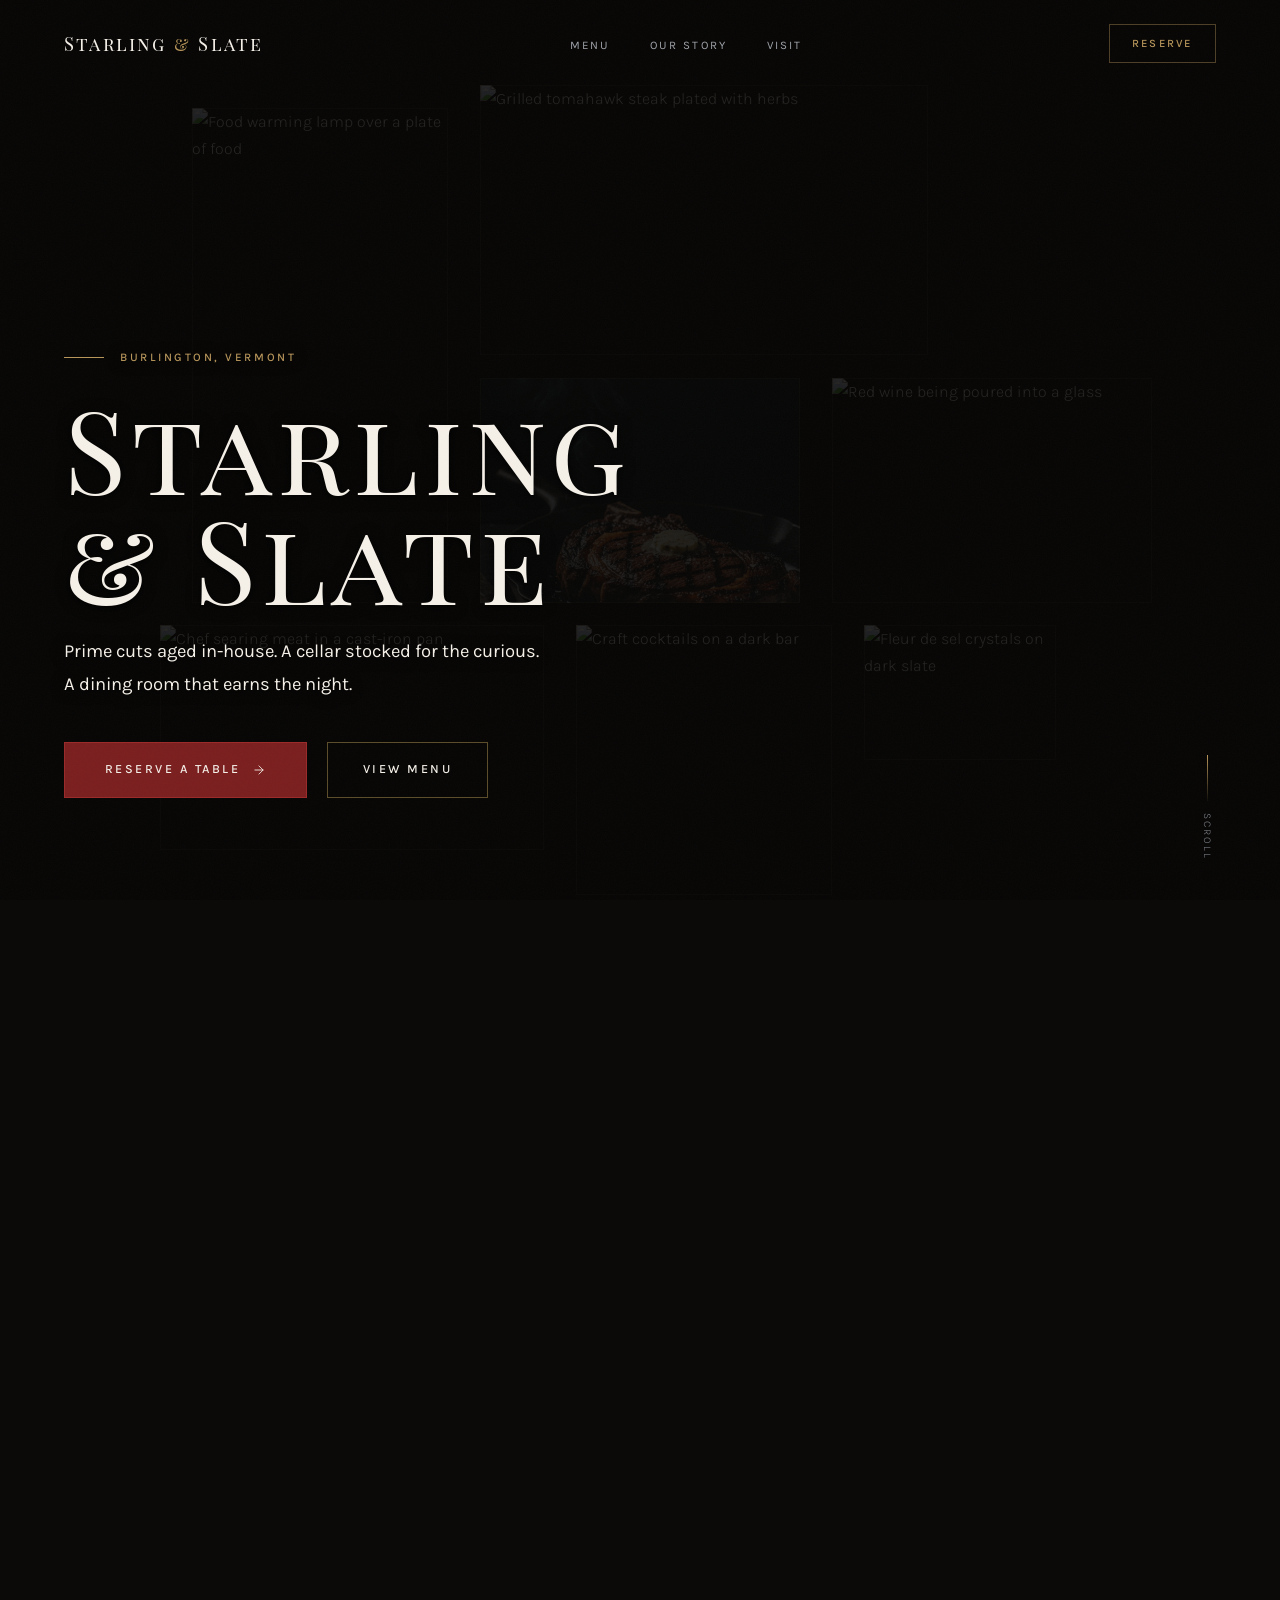
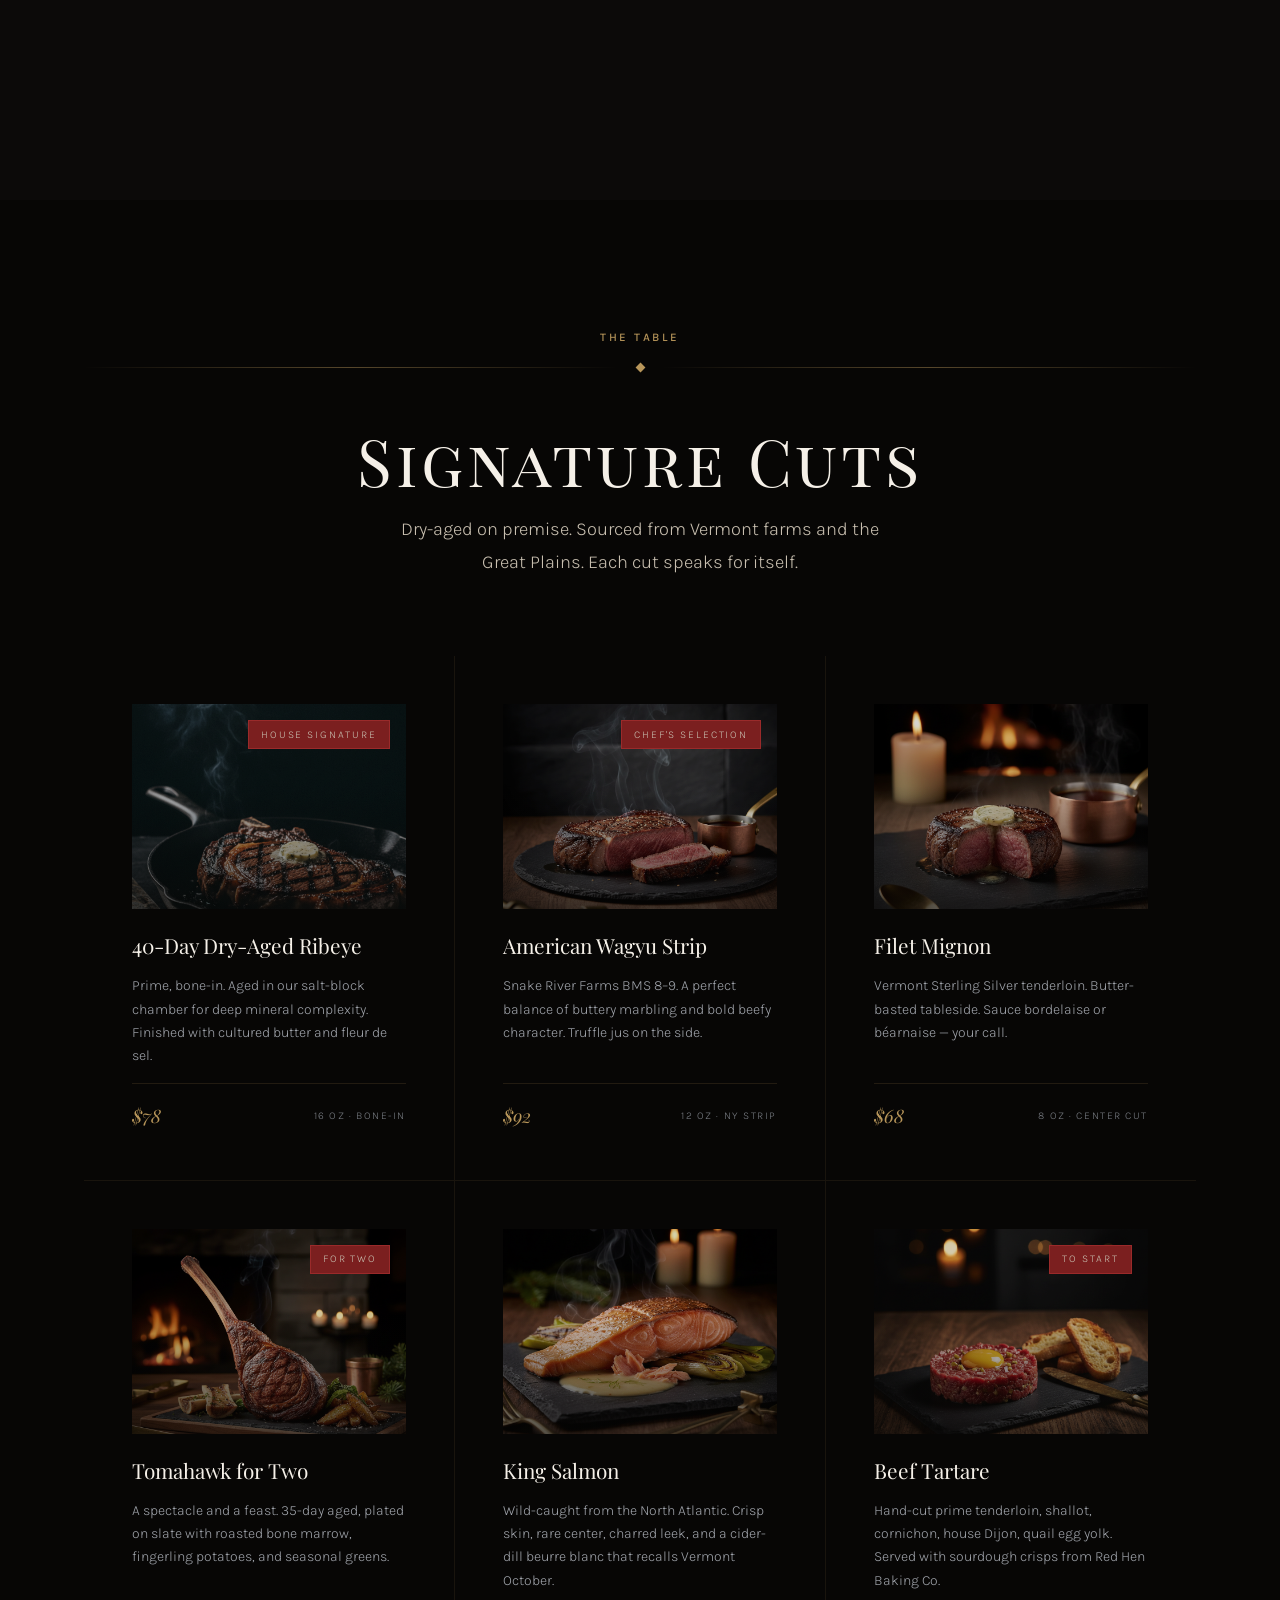
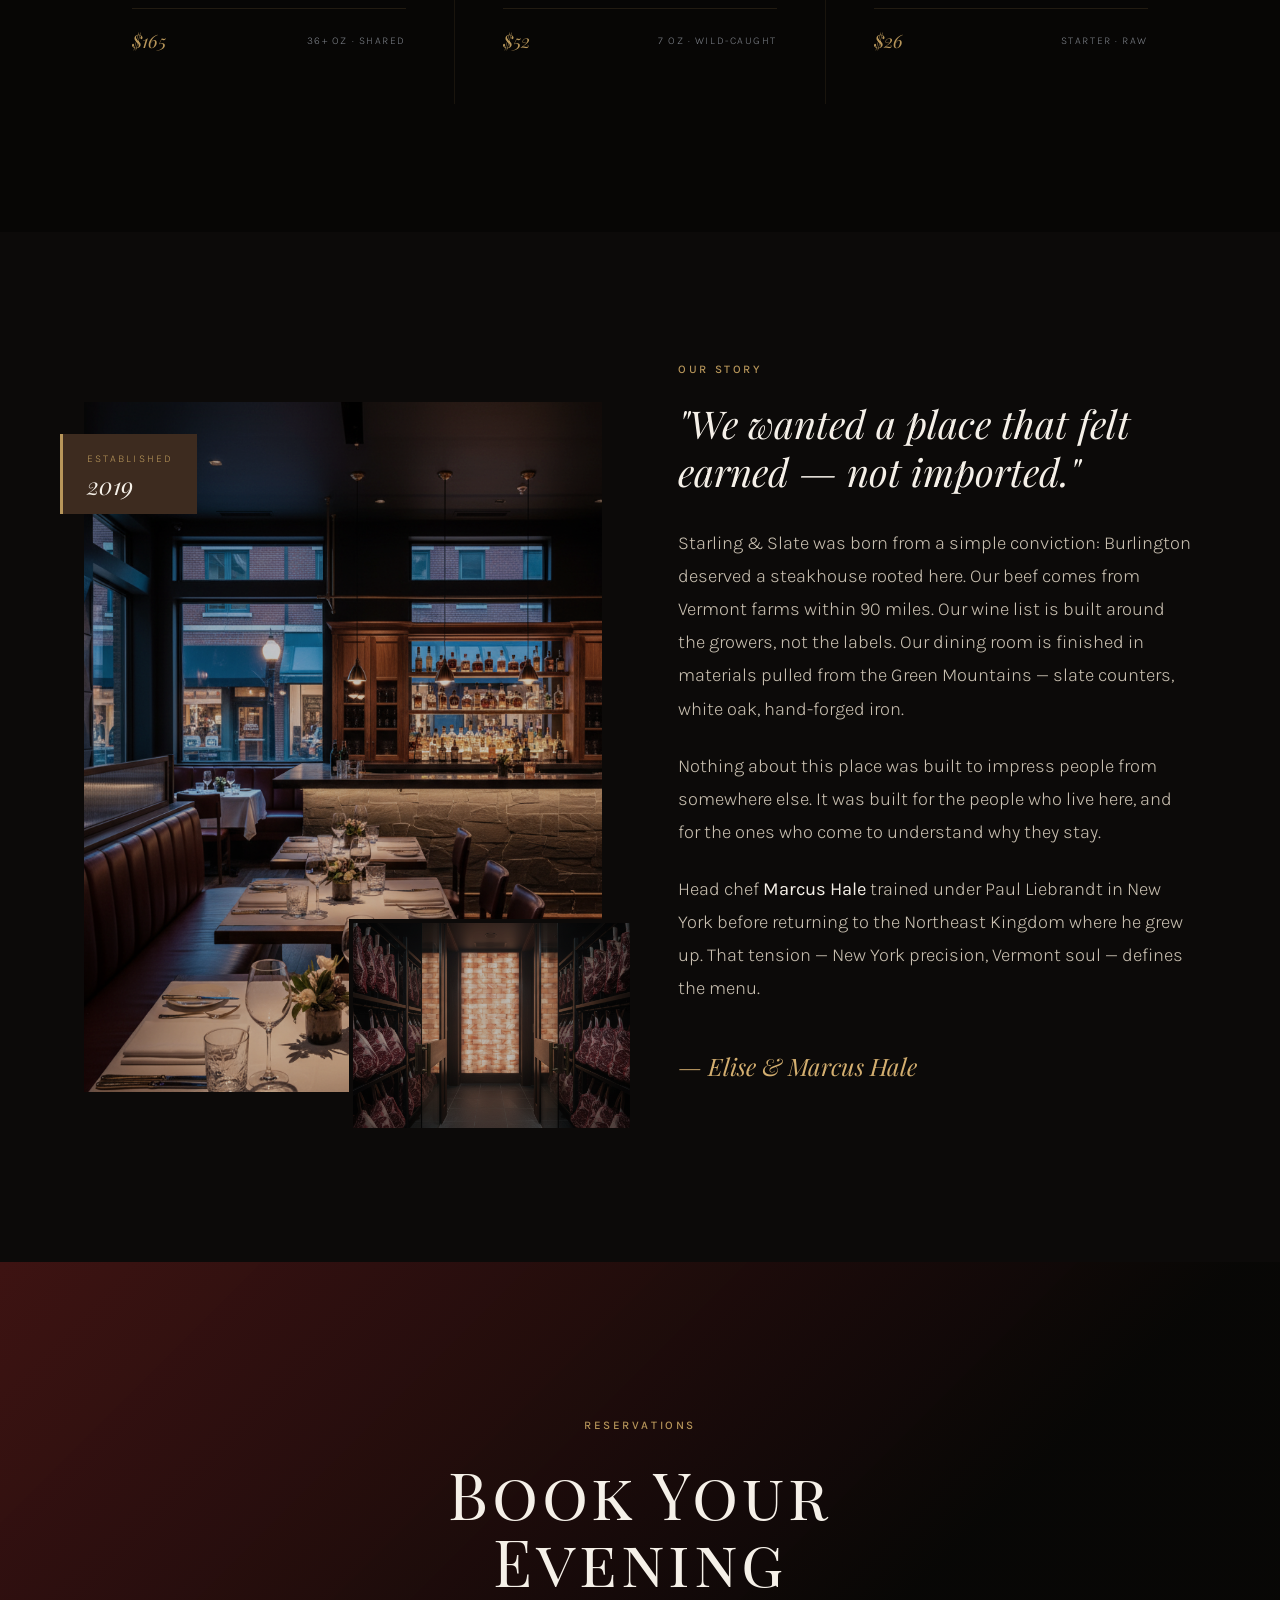
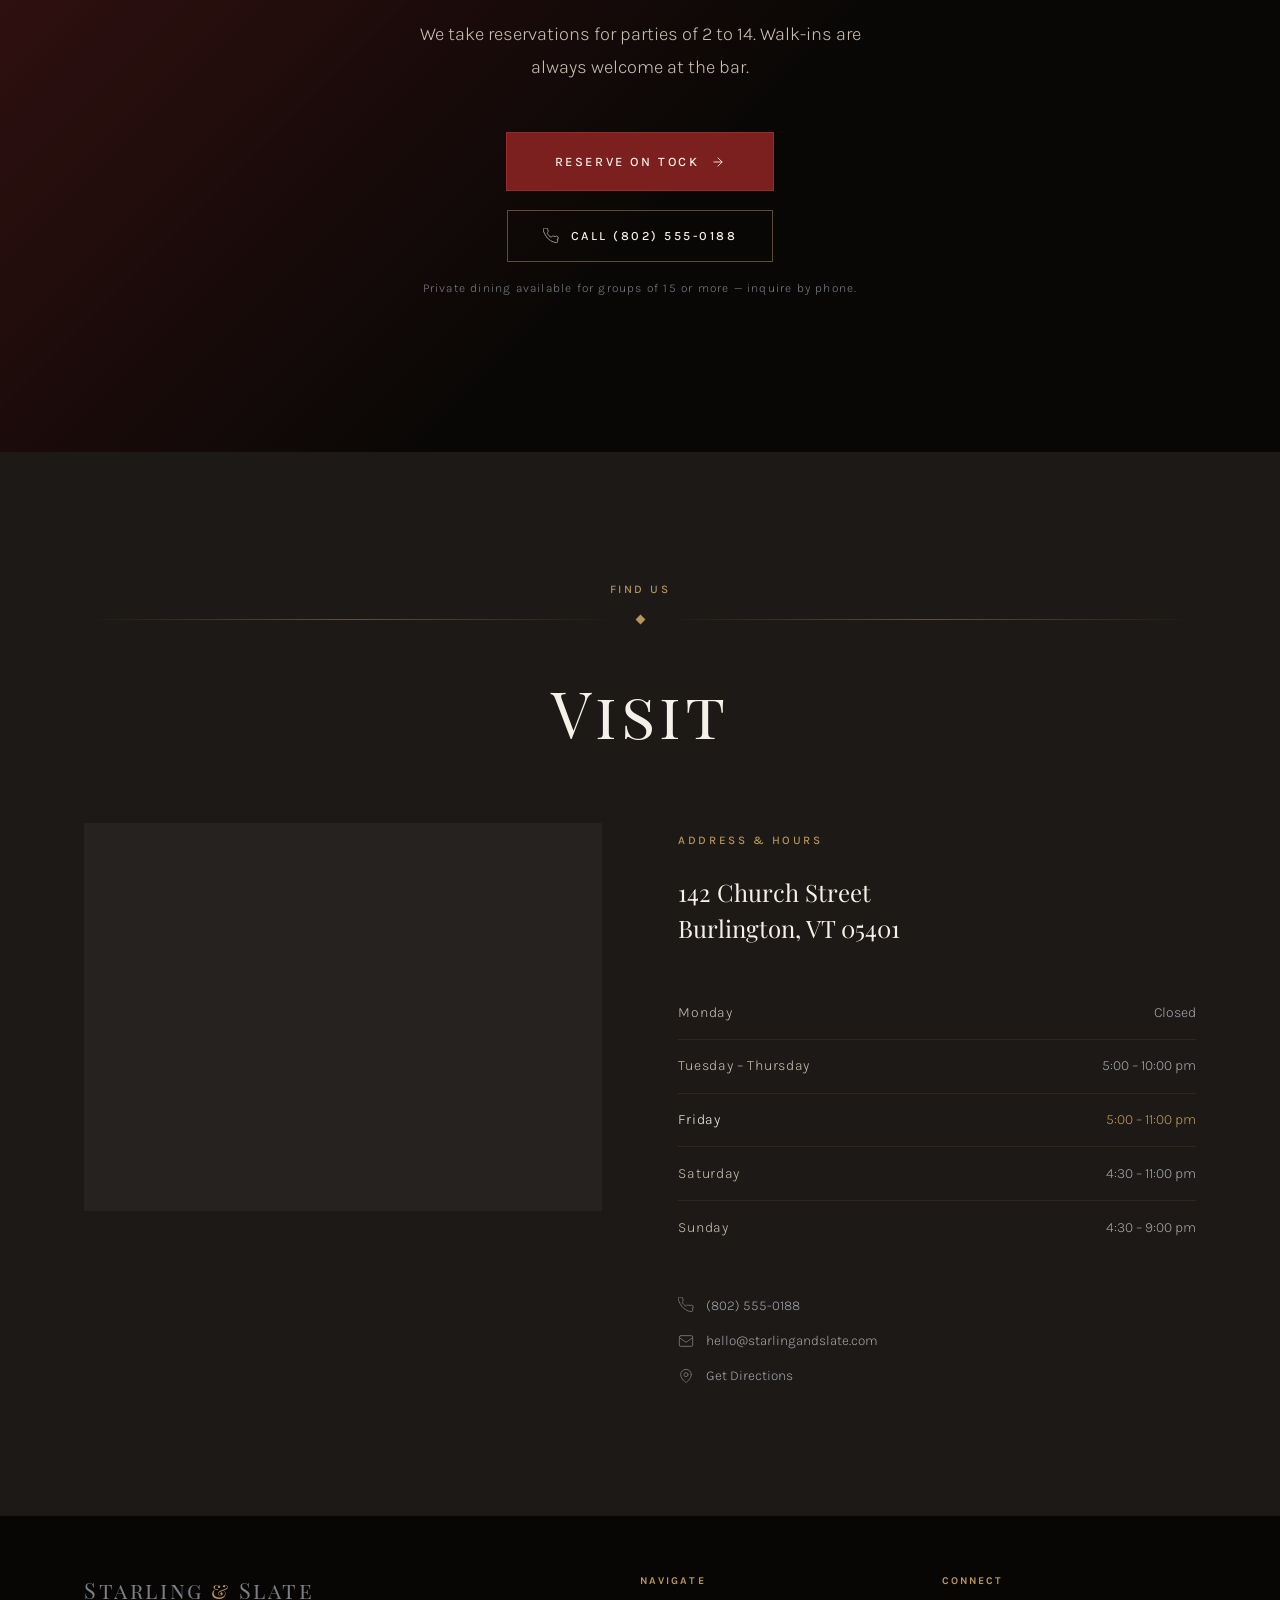
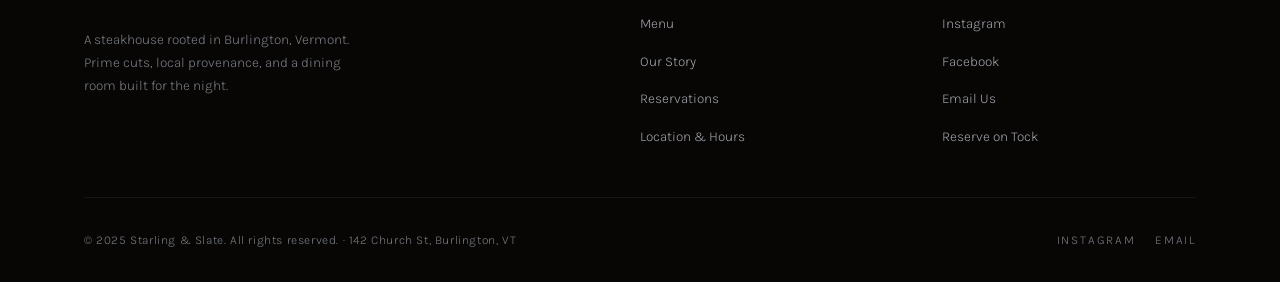
==== commit 54505061: "video fix" ====
--- a/sites/starling-and-slate/index.html
+++ b/sites/starling-and-slate/index.html
@@ -1171,12 +1171,19 @@
           <div class="gallery-item" data-idx="0">
             <video
               id="gallery-video"
-              src="images/steak.mp4"
               muted
               playsinline
-              preload="auto"
+              webkit-playsinline="true"
+              preload="metadata"
+              poster="images/ribeye.png"
               aria-hidden="true"
-            ></video>
+            >
+              <source
+                src="images/steak-h264.mp4"
+                type='video/mp4; codecs="avc1.640028"'
+              />
+              <source src="images/steak.mp4" type='video/mp4; codecs="hvc1"' />
+            </video>
           </div>
         </div>
 
@@ -1778,8 +1785,53 @@
       // Scale multipliers per layer (mirrors the React component's scale4→scale9 assignments)
       const LAYER_SCALES = [4, 5, 6, 5, 6, 8, 9];
 
-      // Ensure video shows first frame immediately
-      if (galleryVideo) galleryVideo.currentTime = 0;
+      // Prime first frame safely after metadata is available.
+      function primeGalleryVideoFrame() {
+        if (!galleryVideo || galleryVideo.readyState < 1) return;
+        try {
+          galleryVideo.currentTime = 0;
+        } catch {
+          // iOS Safari can throw before seekable ranges are ready.
+        }
+      }
+
+      function seekGalleryVideo(progress) {
+        if (
+          !galleryVideo ||
+          galleryVideo.readyState < 1 ||
+          !Number.isFinite(galleryVideo.duration) ||
+          galleryVideo.duration <= 0
+        ) {
+          return;
+        }
+
+        const target = Math.min(
+          Math.max(progress * galleryVideo.duration, 0),
+          Math.max(galleryVideo.duration - 0.016, 0),
+        );
+
+        try {
+          galleryVideo.currentTime = target;
+        } catch {
+          // Keep scroll/zoom functional even when a seek attempt fails.
+        }
+      }
+
+      if (galleryVideo) {
+        galleryVideo.muted = true;
+        galleryVideo.playsInline = true;
+        galleryVideo.addEventListener(
+          "loadedmetadata",
+          primeGalleryVideoFrame,
+          {
+            once: true,
+          },
+        );
+        galleryVideo.addEventListener("canplay", primeGalleryVideoFrame, {
+          once: true,
+        });
+        galleryVideo.load();
+      }
 
       // ── Gallery scroll handler ─────────────────────────────────────
       function onScroll() {
@@ -1813,13 +1865,7 @@
         });
 
         // Steak video: scrub from frame 0 → end as progress 0 → 1
-        if (
-          galleryVideo &&
-          galleryVideo.readyState >= 1 &&
-          galleryVideo.duration > 0
-        ) {
-          galleryVideo.currentTime = progress * galleryVideo.duration;
-        }
+        seekGalleryVideo(progress);
 
         // Hero text + dark overlay: both visible on load, fade out as scroll begins (0→20%)
         const cp = Math.max(0, 1 - progress / 0.2);
